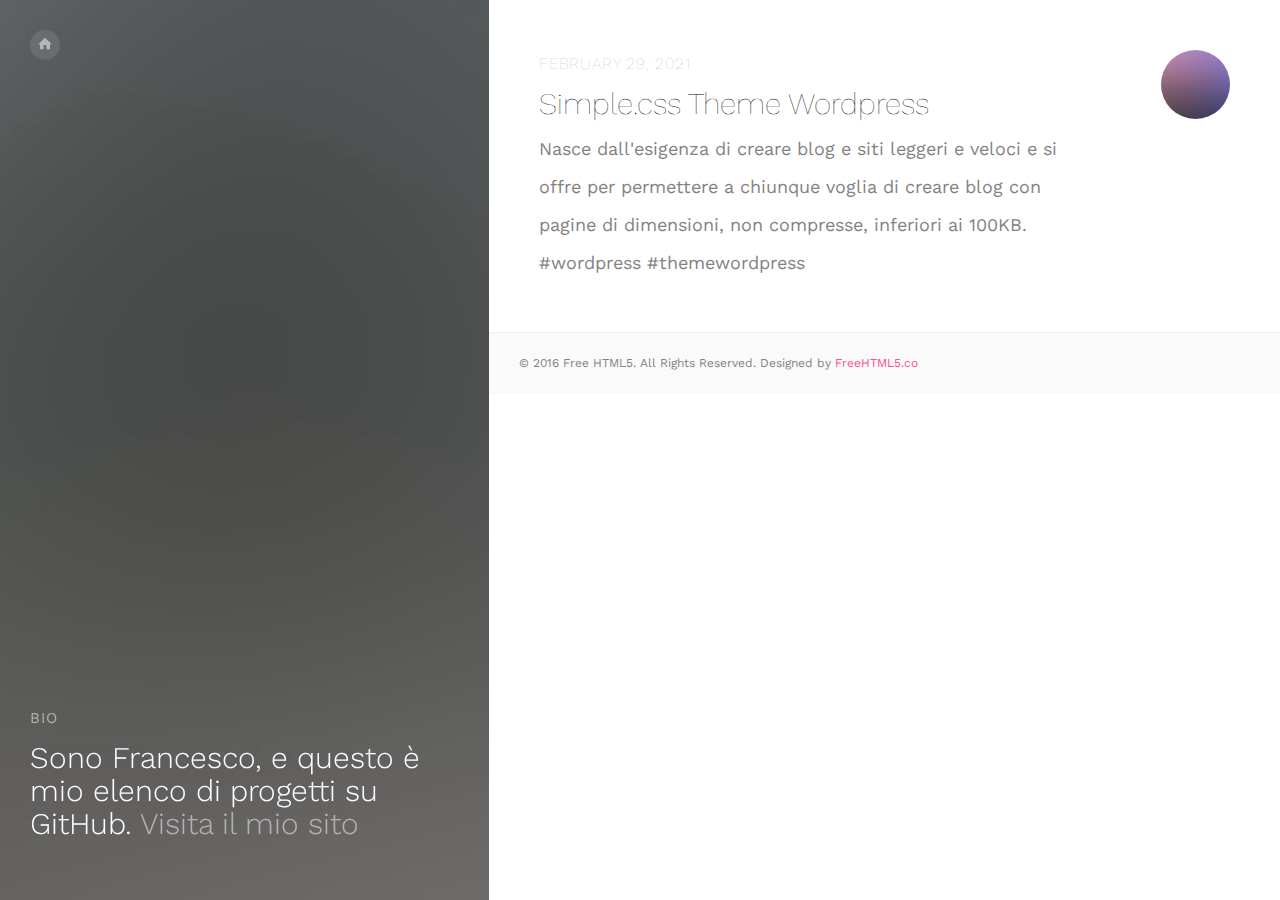
==== index.html @ bd098dcc "Cambio template" ====
<!DOCTYPE HTML>
<html>
	<head>
	<meta charset="utf-8">
	<meta http-equiv="X-UA-Compatible" content="IE=edge">
	<title>Francesco Celiento - Java / Oracle / Web Developer</title>
	<meta name="viewport" content="width=device-width, initial-scale=1">
	<meta name="description" content="Java / Oracle / Web Developer" />
	<meta name="keywords" content="git, github, francesco celiento, developer, java, oracle" />
	<meta name="author" content="freehtml5.co" />


  	<!-- Facebook and Twitter integration -->
	<meta property="og:title" content="Francesco Celiento - Java / Oracle / Web Developer"/>
	<!-- <meta property="og:image" content=""/> -->
	<meta property="og:url" content="https://francescoceliento.github.io/"/>
	<meta property="og:site_name" content="Francesco Celiento GitHub projects"/>
	<meta property="og:description" content="Java / Oracle / Web Developer"/>
	<meta name="twitter:title" content="Francesco Celiento - Java / Oracle / Web Developer" />
	<!--<meta name="twitter:image" content="" />-->
	<meta name="twitter:url" content="https://francescoceliento.github.io/" />
	<!--<meta name="twitter:card" content="" />-->

	<link href="https://fonts.googleapis.com/css?family=Work+Sans:300,400,500,700,800" rel="stylesheet">
	
	<!-- Animate.css -->
	<link rel="stylesheet" href="css/animate.css">
	<!-- Icomoon Icon Fonts-->
	<link rel="stylesheet" href="css/icomoon.css">
	<!-- Bootstrap  -->
	<link rel="stylesheet" href="css/bootstrap.css">
	
	<!-- Theme style  -->
	<link rel="stylesheet" href="css/style.css">

	<!-- Modernizr JS -->
	<script src="js/modernizr-2.6.2.min.js"></script>
	<!-- FOR IE9 below -->
	<!--[if lt IE 9]>
	<script src="js/respond.min.js"></script>
	<![endif]-->

	</head>
	<body>
		
	<div class="fh5co-loader"></div>
	
	<div id="page">
		<div id="fh5co-aside" style="background-image: url(images/image_1.jpg)">
			<div class="overlay"></div>
			<nav role="navigation">
				<ul>
					<li><a href="index.html"><i class="icon-home"></i></a></li>
				</ul>
			</nav>
			<div class="featured">
				<span>Bio</span>
				<h2>Sono Francesco, e questo è mio elenco di progetti su GitHub. <a href="http://www.francescoceliento.com" target="_blank">Visita il mio sito</a></h2>
			</div>
		</div>
		<div id="fh5co-main-content">
			<div class="fh5co-post"> 
				<div class="fh5co-entry padding">
					<img src="images/project-1.jpg" alt="Free HTML5 Bootstrap Template by FreeHTML5.co">
					<div>
						<span class="fh5co-post-date">February 29, 2021</span>
						<h2><a href="https://github.com/FrancescoCeliento/simplecssorg-theme-wordpress" target="_blank">Simple.css Theme Wordpress</a></h2>
						<p>Nasce dall'esigenza di creare blog e siti leggeri e veloci e si offre per permettere a chiunque voglia di creare blog con pagine di dimensioni, non compresse, inferiori ai 100KB. #wordpress #themewordpress</p>
					</div>
				</div>
				<footer>
					<div>
					&copy; 2016 Free HTML5. All Rights Reserved. Designed by <a href="http://freehtml5.co" target="_blank">FreeHTML5.co</a>
					</div>
				</footer>
			</div>
		</div>
	</div>

	<div class="gototop js-top">
		<a href="#" class="js-gotop"><i class="icon-arrow-up"></i></a>
	</div>
	
	<!-- jQuery -->
	<script src="js/jquery.min.js"></script>
	<!-- jQuery Easing -->
	<script src="js/jquery.easing.1.3.js"></script>
	<!-- Bootstrap -->
	<script src="js/bootstrap.min.js"></script>
	<!-- Waypoints -->
	<script src="js/jquery.waypoints.min.js"></script>
	<!-- Stellar Parallax -->
	<script src="js/jquery.stellar.min.js"></script>
	<!-- Main -->
	<script src="js/main.js"></script>

	</body>
</html>
---- css/icomoon.css ----
@font-face {
  font-family: 'icomoon';
  src:  url('../fonts/icomoon/icomoon.eot?6iuir');
  src:  url('../fonts/icomoon/icomoon.eot?6iuir#iefix') format('embedded-opentype'),
    url('../fonts/icomoon/icomoon.ttf?6iuir') format('truetype'),
    url('../fonts/icomoon/icomoon.woff?6iuir') format('woff'),
    url('../fonts/icomoon/icomoon.svg?6iuir#icomoon') format('svg');
  font-weight: normal;
  font-style: normal;
}

[class^="icon-"], [class*=" icon-"] {
  /* use !important to prevent issues with browser extensions that change fonts */
  font-family: 'icomoon' !important;
  speak: none;
  font-style: normal;
  font-weight: normal;
  font-variant: normal;
  text-transform: none;
  line-height: 1;

  /* Better Font Rendering =========== */
  -webkit-font-smoothing: antialiased;
  -moz-osx-font-smoothing: grayscale;
}

.icon-eye:before {
  content: "\e000";
}
.icon-paper-clip:before {
  content: "\e001";
}
.icon-mail:before {
  content: "\e002";
}
.icon-toggle:before {
  content: "\e003";
}
.icon-layout:before {
  content: "\e004";
}
.icon-link:before {
  content: "\e005";
}
.icon-bell:before {
  content: "\e006";
}
.icon-lock:before {
  content: "\e007";
}
.icon-unlock:before {
  content: "\e008";
}
.icon-ribbon:before {
  content: "\e009";
}
.icon-image:before {
  content: "\e010";
}
.icon-signal:before {
  content: "\e011";
}
.icon-target:before {
  content: "\e012";
}
.icon-clipboard:before {
  content: "\e013";
}
.icon-clock:before {
  content: "\e014";
}
.icon-watch:before {
  content: "\e015";
}
.icon-air-play:before {
  content: "\e016";
}
.icon-camera:before {
  content: "\e017";
}
.icon-video:before {
  content: "\e018";
}
.icon-disc:before {
  content: "\e019";
}
.icon-printer:before {
  content: "\e020";
}
.icon-monitor:before {
  content: "\e021";
}
.icon-server:before {
  content: "\e022";
}
.icon-cog:before {
  content: "\e023";
}
.icon-heart:before {
  content: "\e024";
}
.icon-paragraph:before {
  content: "\e025";
}
.icon-align-justify:before {
  content: "\e026";
}
.icon-align-left:before {
  content: "\e027";
}
.icon-align-center:before {
  content: "\e028";
}
.icon-align-right:before {
  content: "\e029";
}
.icon-book:before {
  content: "\e030";
}
.icon-layers:before {
  content: "\e031";
}
.icon-stack:before {
  content: "\e032";
}
.icon-stack-2:before {
  content: "\e033";
}
.icon-paper:before {
  content: "\e034";
}
.icon-paper-stack:before {
  content: "\e035";
}
.icon-search:before {
  content: "\e036";
}
.icon-zoom-in:before {
  content: "\e037";
}
.icon-zoom-out:before {
  content: "\e038";
}
.icon-reply:before {
  content: "\e039";
}
.icon-circle-plus:before {
  content: "\e040";
}
.icon-circle-minus:before {
  content: "\e041";
}
.icon-circle-check:before {
  content: "\e042";
}
.icon-circle-cross:before {
  content: "\e043";
}
.icon-square-plus:before {
  content: "\e044";
}
.icon-square-minus:before {
  content: "\e045";
}
.icon-square-check:before {
  content: "\e046";
}
.icon-square-cross:before {
  content: "\e047";
}
.icon-microphone:before {
  content: "\e048";
}
.icon-record:before {
  content: "\e049";
}
.icon-skip-back:before {
  content: "\e050";
}
.icon-rewind:before {
  content: "\e051";
}
.icon-play:before {
  content: "\e052";
}
.icon-pause:before {
  content: "\e053";
}
.icon-stop:before {
  content: "\e054";
}
.icon-fast-forward:before {
  content: "\e055";
}
.icon-skip-forward:before {
  content: "\e056";
}
.icon-shuffle:before {
  content: "\e057";
}
.icon-repeat:before {
  content: "\e058";
}
.icon-folder:before {
  content: "\e059";
}
.icon-umbrella:before {
  content: "\e060";
}
.icon-moon:before {
  content: "\e061";
}
.icon-thermometer:before {
  content: "\e062";
}
.icon-drop:before {
  content: "\e063";
}
.icon-sun:before {
  content: "\e064";
}
.icon-cloud:before {
  content: "\e065";
}
.icon-cloud-upload:before {
  content: "\e066";
}
.icon-cloud-download:before {
  content: "\e067";
}
.icon-upload:before {
  content: "\e068";
}
.icon-download:before {
  content: "\e069";
}
.icon-location:before {
  content: "\e070";
}
.icon-location-2:before {
  content: "\e071";
}
.icon-map:before {
  content: "\e072";
}
.icon-battery:before {
  content: "\e073";
}
.icon-head:before {
  content: "\e074";
}
.icon-briefcase:before {
  content: "\e075";
}
.icon-speech-bubble:before {
  content: "\e076";
}
.icon-anchor:before {
  content: "\e077";
}
.icon-globe:before {
  content: "\e078";
}
.icon-box:before {
  content: "\e079";
}
.icon-reload:before {
  content: "\e080";
}
.icon-share:before {
  content: "\e081";
}
.icon-marquee:before {
  content: "\e082";
}
.icon-marquee-plus:before {
  content: "\e083";
}
.icon-marquee-minus:before {
  content: "\e084";
}
.icon-tag:before {
  content: "\e085";
}
.icon-power:before {
  content: "\e086";
}
.icon-command:before {
  content: "\e087";
}
.icon-alt:before {
  content: "\e088";
}
.icon-esc:before {
  content: "\e089";
}
.icon-bar-graph:before {
  content: "\e090";
}
.icon-bar-graph-2:before {
  content: "\e091";
}
.icon-pie-graph:before {
  content: "\e092";
}
.icon-star:before {
  content: "\e093";
}
.icon-arrow-left:before {
  content: "\e094";
}
.icon-arrow-right:before {
  content: "\e095";
}
.icon-arrow-up:before {
  content: "\e096";
}
.icon-arrow-down:before {
  content: "\e097";
}
.icon-volume:before {
  content: "\e098";
}
.icon-mute:before {
  content: "\e099";
}
.icon-content-right:before {
  content: "\e100";
}
.icon-content-left:before {
  content: "\e101";
}
.icon-grid:before {
  content: "\e102";
}
.icon-grid-2:before {
  content: "\e103";
}
.icon-columns:before {
  content: "\e104";
}
.icon-loader:before {
  content: "\e105";
}
.icon-bag:before {
  content: "\e106";
}
.icon-ban:before {
  content: "\e107";
}
.icon-flag:before {
  content: "\e108";
}
.icon-trash:before {
  content: "\e109";
}
.icon-expand:before {
  content: "\e110";
}
.icon-contract:before {
  content: "\e111";
}
.icon-maximize:before {
  content: "\e112";
}
.icon-minimize:before {
  content: "\e113";
}
.icon-plus:before {
  content: "\e114";
}
.icon-minus:before {
  content: "\e115";
}
.icon-check:before {
  content: "\e116";
}
.icon-cross:before {
  content: "\e117";
}
.icon-move:before {
  content: "\e118";
}
.icon-delete:before {
  content: "\e119";
}
.icon-menu:before {
  content: "\e120";
}
.icon-archive:before {
  content: "\e121";
}
.icon-inbox:before {
  content: "\e122";
}
.icon-outbox:before {
  content: "\e123";
}
.icon-file:before {
  content: "\e124";
}
.icon-file-add:before {
  content: "\e125";
}
.icon-file-subtract:before {
  content: "\e126";
}
.icon-help:before {
  content: "\e127";
}
.icon-open:before {
  content: "\e128";
}
.icon-ellipsis:before {
  content: "\e129";
}
.icon-add-to-list:before {
  content: "\e900";
}
.icon-classic-computer:before {
  content: "\e901";
}
.icon-controller-fast-backward:before {
  content: "\e902";
}
.icon-creative-commons-attribution:before {
  content: "\e903";
}
.icon-creative-commons-noderivs:before {
  content: "\e904";
}
.icon-creative-commons-noncommercial-eu:before {
  content: "\e905";
}
.icon-creative-commons-noncommercial-us:before {
  content: "\e906";
}
.icon-creative-commons-public-domain:before {
  content: "\e907";
}
.icon-creative-commons-remix:before {
  content: "\e908";
}
.icon-creative-commons-share:before {
  content: "\e909";
}
.icon-creative-commons-sharealike:before {
  content: "\e90a";
}
.icon-creative-commons:before {
  content: "\e90b";
}
.icon-document-landscape:before {
  content: "\e90c";
}
.icon-remove-user:before {
  content: "\e90d";
}
.icon-warning:before {
  content: "\e90e";
}
.icon-arrow-bold-down:before {
  content: "\e90f";
}
.icon-arrow-bold-left:before {
  content: "\e910";
}
.icon-arrow-bold-right:before {
  content: "\e911";
}
.icon-arrow-bold-up:before {
  content: "\e912";
}
.icon-arrow-down2:before {
  content: "\e913";
}
.icon-arrow-left2:before {
  content: "\e914";
}
.icon-arrow-long-down:before {
  content: "\e915";
}
.icon-arrow-long-left:before {
  content: "\e916";
}
.icon-arrow-long-right:before {
  content: "\e917";
}
.icon-arrow-long-up:before {
  content: "\e918";
}
.icon-arrow-right2:before {
  content: "\e919";
}
.icon-arrow-up2:before {
  content: "\e91a";
}
.icon-arrow-with-circle-down:before {
  content: "\e91b";
}
.icon-arrow-with-circle-left:before {
  content: "\e91c";
}
.icon-arrow-with-circle-right:before {
  content: "\e91d";
}
.icon-arrow-with-circle-up:before {
  content: "\e91e";
}
.icon-bookmark:before {
  content: "\e91f";
}
.icon-bookmarks:before {
  content: "\e920";
}
.icon-chevron-down:before {
  content: "\e921";
}
.icon-chevron-left:before {
  content: "\e922";
}
.icon-chevron-right:before {
  content: "\e923";
}
.icon-chevron-small-down:before {
  content: "\e924";
}
.icon-chevron-small-left:before {
  content: "\e925";
}
.icon-chevron-small-right:before {
  content: "\e926";
}
.icon-chevron-small-up:before {
  content: "\e927";
}
.icon-chevron-thin-down:before {
  content: "\e928";
}
.icon-chevron-thin-left:before {
  content: "\e929";
}
.icon-chevron-thin-right:before {
  content: "\e92a";
}
.icon-chevron-thin-up:before {
  content: "\e92b";
}
.icon-chevron-up:before {
  content: "\e92c";
}
.icon-chevron-with-circle-down:before {
  content: "\e92d";
}
.icon-chevron-with-circle-left:before {
  content: "\e92e";
}
.icon-chevron-with-circle-right:before {
  content: "\e92f";
}
.icon-chevron-with-circle-up:before {
  content: "\e930";
}
.icon-cloud2:before {
  content: "\e931";
}
.icon-controller-fast-forward:before {
  content: "\e932";
}
.icon-controller-jump-to-start:before {
  content: "\e933";
}
.icon-controller-next:before {
  content: "\e934";
}
.icon-controller-paus:before {
  content: "\e935";
}
.icon-controller-play:before {
  content: "\e936";
}
.icon-controller-record:before {
  content: "\e937";
}
.icon-controller-stop:before {
  content: "\e938";
}
.icon-controller-volume:before {
  content: "\e939";
}
.icon-dot-single:before {
  content: "\e93a";
}
.icon-dots-three-horizontal:before {
  content: "\e93b";
}
.icon-dots-three-vertical:before {
  content: "\e93c";
}
.icon-dots-two-horizontal:before {
  content: "\e93d";
}
.icon-dots-two-vertical:before {
  content: "\e93e";
}
.icon-download2:before {
  content: "\e93f";
}
.icon-emoji-flirt:before {
  content: "\e940";
}
.icon-flow-branch:before {
  content: "\e941";
}
.icon-flow-cascade:before {
  content: "\e942";
}
.icon-flow-line:before {
  content: "\e943";
}
.icon-flow-parallel:before {
  content: "\e944";
}
.icon-flow-tree:before {
  content: "\e945";
}
.icon-install:before {
  content: "\e946";
}
.icon-layers2:before {
  content: "\e947";
}
.icon-open-book:before {
  content: "\e948";
}
.icon-resize-100:before {
  content: "\e949";
}
.icon-resize-full-screen:before {
  content: "\e94a";
}
.icon-save:before {
  content: "\e94b";
}
.icon-select-arrows:before {
  content: "\e94c";
}
.icon-sound-mute:before {
  content: "\e94d";
}
.icon-sound:before {
  content: "\e94e";
}
.icon-trash2:before {
  content: "\e94f";
}
.icon-triangle-down:before {
  content: "\e950";
}
.icon-triangle-left:before {
  content: "\e951";
}
.icon-triangle-right:before {
  content: "\e952";
}
.icon-triangle-up:before {
  content: "\e953";
}
.icon-uninstall:before {
  content: "\e954";
}
.icon-upload-to-cloud:before {
  content: "\e955";
}
.icon-upload2:before {
  content: "\e956";
}
.icon-add-user:before {
  content: "\e957";
}
.icon-address:before {
  content: "\e958";
}
.icon-adjust:before {
  content: "\e959";
}
.icon-air:before {
  content: "\e95a";
}
.icon-aircraft-landing:before {
  content: "\e95b";
}
.icon-aircraft-take-off:before {
  content: "\e95c";
}
.icon-aircraft:before {
  content: "\e95d";
}
.icon-align-bottom:before {
  content: "\e95e";
}
.icon-align-horizontal-middle:before {
  content: "\e95f";
}
.icon-align-left2:before {
  content: "\e960";
}
.icon-align-right2:before {
  content: "\e961";
}
.icon-align-top:before {
  content: "\e962";
}
.icon-align-vertical-middle:before {
  content: "\e963";
}
.icon-archive2:before {
  content: "\e964";
}
.icon-area-graph:before {
  content: "\e965";
}
.icon-attachment:before {
  content: "\e966";
}
.icon-awareness-ribbon:before {
  content: "\e967";
}
.icon-back-in-time:before {
  content: "\e968";
}
.icon-back:before {
  content: "\e969";
}
.icon-bar-graph2:before {
  content: "\e96a";
}
.icon-battery2:before {
  content: "\e96b";
}
.icon-beamed-note:before {
  content: "\e96c";
}
.icon-bell2:before {
  content: "\e96d";
}
.icon-blackboard:before {
  content: "\e96e";
}
.icon-block:before {
  content: "\e96f";
}
.icon-book2:before {
  content: "\e970";
}
.icon-bowl:before {
  content: "\e971";
}
.icon-box2:before {
  content: "\e972";
}
.icon-briefcase2:before {
  content: "\e973";
}
.icon-browser:before {
  content: "\e974";
}
.icon-brush:before {
  content: "\e975";
}
.icon-bucket:before {
  content: "\e976";
}
.icon-cake:before {
  content: "\e977";
}
.icon-calculator:before {
  content: "\e978";
}
.icon-calendar:before {
  content: "\e979";
}
.icon-camera2:before {
  content: "\e97a";
}
.icon-ccw:before {
  content: "\e97b";
}
.icon-chat:before {
  content: "\e97c";
}
.icon-check2:before {
  content: "\e97d";
}
.icon-circle-with-cross:before {
  content: "\e97e";
}
.icon-circle-with-minus:before {
  content: "\e97f";
}
.icon-circle-with-plus:before {
  content: "\e980";
}
.icon-circle:before {
  content: "\e981";
}
.icon-circular-graph:before {
  content: "\e982";
}
.icon-clapperboard:before {
  content: "\e983";
}
.icon-clipboard2:before {
  content: "\e984";
}
.icon-clock2:before {
  content: "\e985";
}
.icon-code:before {
  content: "\e986";
}
.icon-cog2:before {
  content: "\e987";
}
.icon-colours:before {
  content: "\e988";
}
.icon-compass:before {
  content: "\e989";
}
.icon-copy:before {
  content: "\e98a";
}
.icon-credit-card:before {
  content: "\e98b";
}
.icon-credit:before {
  content: "\e98c";
}
.icon-cross2:before {
  content: "\e98d";
}
.icon-cup:before {
  content: "\e98e";
}
.icon-cw:before {
  content: "\e98f";
}
.icon-cycle:before {
  content: "\e990";
}
.icon-database:before {
  content: "\e991";
}
.icon-dial-pad:before {
  content: "\e992";
}
.icon-direction:before {
  content: "\e993";
}
.icon-document:before {
  content: "\e994";
}
.icon-documents:before {
  content: "\e995";
}
.icon-drink:before {
  content: "\e996";
}
.icon-drive:before {
  content: "\e997";
}
.icon-drop2:before {
  content: "\e998";
}
.icon-edit:before {
  content: "\e999";
}
.icon-email:before {
  content: "\e99a";
}
.icon-emoji-happy:before {
  content: "\e99b";
}
.icon-emoji-neutral:before {
  content: "\e99c";
}
.icon-emoji-sad:before {
  content: "\e99d";
}
.icon-erase:before {
  content: "\e99e";
}
.icon-eraser:before {
  content: "\e99f";
}
.icon-export:before {
  content: "\e9a0";
}
.icon-eye2:before {
  content: "\e9a1";
}
.icon-feather:before {
  content: "\e9a2";
}
.icon-flag2:before {
  content: "\e9a3";
}
.icon-flash:before {
  content: "\e9a4";
}
.icon-flashlight:before {
  content: "\e9a5";
}
.icon-flat-brush:before {
  content: "\e9a6";
}
.icon-folder-images:before {
  content: "\e9a7";
}
.icon-folder-music:before {
  content: "\e9a8";
}
.icon-folder-video:before {
  content: "\e9a9";
}
.icon-folder2:before {
  content: "\e9aa";
}
.icon-forward:before {
  content: "\e9ab";
}
.icon-funnel:before {
  content: "\e9ac";
}
.icon-game-controller:before {
  content: "\e9ad";
}
.icon-gauge:before {
  content: "\e9ae";
}
.icon-globe2:before {
  content: "\e9af";
}
.icon-graduation-cap:before {
  content: "\e9b0";
}
.icon-grid2:before {
  content: "\e9b1";
}
.icon-hair-cross:before {
  content: "\e9b2";
}
.icon-hand:before {
  content: "\e9b3";
}
.icon-heart-outlined:before {
  content: "\e9b4";
}
.icon-heart2:before {
  content: "\e9b5";
}
.icon-help-with-circle:before {
  content: "\e9b6";
}
.icon-help2:before {
  content: "\e9b7";
}
.icon-home:before {
  content: "\e9b8";
}
.icon-hour-glass:before {
  content: "\e9b9";
}
.icon-image-inverted:before {
  content: "\e9ba";
}
.icon-image2:before {
  content: "\e9bb";
}
.icon-images:before {
  content: "\e9bc";
}
.icon-inbox2:before {
  content: "\e9bd";
}
.icon-infinity:before {
  content: "\e9be";
}
.icon-info-with-circle:before {
  content: "\e9bf";
}
.icon-info:before {
  content: "\e9c0";
}
.icon-key:before {
  content: "\e9c1";
}
.icon-keyboard:before {
  content: "\e9c2";
}
.icon-lab-flask:before {
  content: "\e9c3";
}
.icon-landline:before {
  content: "\e9c4";
}
.icon-language:before {
  content: "\e9c5";
}
.icon-laptop:before {
  content: "\e9c6";
}
.icon-leaf:before {
  content: "\e9c7";
}
.icon-level-down:before {
  content: "\e9c8";
}
.icon-level-up:before {
  content: "\e9c9";
}
.icon-lifebuoy:before {
  content: "\e9ca";
}
.icon-light-bulb:before {
  content: "\e9cb";
}
.icon-light-down:before {
  content: "\e9cc";
}
.icon-light-up:before {
  content: "\e9cd";
}
.icon-line-graph:before {
  content: "\e9ce";
}
.icon-link2:before {
  content: "\e9cf";
}
.icon-list:before {
  content: "\e9d0";
}
.icon-location-pin:before {
  content: "\e9d1";
}
.icon-location2:before {
  content: "\e9d2";
}
.icon-lock-open:before {
  content: "\e9d3";
}
.icon-lock2:before {
  content: "\e9d4";
}
.icon-log-out:before {
  content: "\e9d5";
}
.icon-login:before {
  content: "\e9d6";
}
.icon-loop:before {
  content: "\e9d7";
}
.icon-magnet:before {
  content: "\e9d8";
}
.icon-magnifying-glass:before {
  content: "\e9d9";
}
.icon-mail2:before {
  content: "\e9da";
}
.icon-man:before {
  content: "\e9db";
}
.icon-map2:before {
  content: "\e9dc";
}
.icon-mask:before {
  content: "\e9dd";
}
.icon-medal:before {
  content: "\e9de";
}
.icon-megaphone:before {
  content: "\e9df";
}
.icon-menu2:before {
  content: "\e9e0";
}
.icon-message:before {
  content: "\e9e1";
}
.icon-mic:before {
  content: "\e9e2";
}
.icon-minus2:before {
  content: "\e9e3";
}
.icon-mobile:before {
  content: "\e9e4";
}
.icon-modern-mic:before {
  content: "\e9e5";
}
.icon-moon2:before {
  content: "\e9e6";
}
.icon-mouse:before {
  content: "\e9e7";
}
.icon-music:before {
  content: "\e9e8";
}
.icon-network:before {
  content: "\e9e9";
}
.icon-new-message:before {
  content: "\e9ea";
}
.icon-new:before {
  content: "\e9eb";
}
.icon-news:before {
  content: "\e9ec";
}
.icon-note:before {
  content: "\e9ed";
}
.icon-notification:before {
  content: "\e9ee";
}
.icon-old-mobile:before {
  content: "\e9ef";
}
.icon-old-phone:before {
  content: "\e9f0";
}
.icon-palette:before {
  content: "\e9f1";
}
.icon-paper-plane:before {
  content: "\e9f2";
}
.icon-pencil:before {
  content: "\e9f3";
}
.icon-phone:before {
  content: "\e9f4";
}
.icon-pie-chart:before {
  content: "\e9f5";
}
.icon-pin:before {
  content: "\e9f6";
}
.icon-plus2:before {
  content: "\e9f7";
}
.icon-popup:before {
  content: "\e9f8";
}
.icon-power-plug:before {
  content: "\e9f9";
}
.icon-price-ribbon:before {
  content: "\e9fa";
}
.icon-price-tag:before {
  content: "\e9fb";
}
.icon-print:before {
  content: "\e9fc";
}
.icon-progress-empty:before {
  content: "\e9fd";
}
.icon-progress-full:before {
  content: "\e9fe";
}
.icon-progress-one:before {
  content: "\e9ff";
}
.icon-progress-two:before {
  content: "\ea00";
}
.icon-publish:before {
  content: "\ea01";
}
.icon-quote:before {
  content: "\ea02";
}
.icon-radio:before {
  content: "\ea03";
}
.icon-reply-all:before {
  content: "\ea04";
}
.icon-reply2:before {
  content: "\ea05";
}
.icon-retweet:before {
  content: "\ea06";
}
.icon-rocket:before {
  content: "\ea07";
}
.icon-round-brush:before {
  content: "\ea08";
}
.icon-rss:before {
  content: "\ea09";
}
.icon-ruler:before {
  content: "\ea0a";
}
.icon-scissors:before {
  content: "\ea0b";
}
.icon-share-alternitive:before {
  content: "\ea0c";
}
.icon-share2:before {
  content: "\ea0d";
}
.icon-shareable:before {
  content: "\ea0e";
}
.icon-shield:before {
  content: "\ea0f";
}
.icon-shop:before {
  content: "\ea10";
}
.icon-shopping-bag:before {
  content: "\ea11";
}
.icon-shopping-basket:before {
  content: "\ea12";
}
.icon-shopping-cart:before {
  content: "\ea13";
}
.icon-shuffle2:before {
  content: "\ea14";
}
.icon-signal2:before {
  content: "\ea15";
}
.icon-sound-mix:before {
  content: "\ea16";
}
.icon-sports-club:before {
  content: "\ea17";
}
.icon-spreadsheet:before {
  content: "\ea18";
}
.icon-squared-cross:before {
  content: "\ea19";
}
.icon-squared-minus:before {
  content: "\ea1a";
}
.icon-squared-plus:before {
  content: "\ea1b";
}
.icon-star-outlined:before {
  content: "\ea1c";
}
.icon-star2:before {
  content: "\ea1d";
}
.icon-stopwatch:before {
  content: "\ea1e";
}
.icon-suitcase:before {
  content: "\ea1f";
}
.icon-swap:before {
  content: "\ea20";
}
.icon-sweden:before {
  content: "\ea21";
}
.icon-switch:before {
  content: "\ea22";
}
.icon-tablet:before {
  content: "\ea23";
}
.icon-tag2:before {
  content: "\ea24";
}
.icon-text-document-inverted:before {
  content: "\ea25";
}
.icon-text-document:before {
  content: "\ea26";
}
.icon-text:before {
  content: "\ea27";
}
.icon-thermometer2:before {
  content: "\ea28";
}
.icon-thumbs-down:before {
  content: "\ea29";
}
.icon-thumbs-up:before {
  content: "\ea2a";
}
.icon-thunder-cloud:before {
  content: "\ea2b";
}
.icon-ticket:before {
  content: "\ea2c";
}
.icon-time-slot:before {
  content: "\ea2d";
}
.icon-tools:before {
  content: "\ea2e";
}
.icon-traffic-cone:before {
  content: "\ea2f";
}
.icon-tree:before {
  content: "\ea30";
}
.icon-trophy:before {
  content: "\ea31";
}
.icon-tv:before {
  content: "\ea32";
}
.icon-typing:before {
  content: "\ea33";
}
.icon-unread:before {
  content: "\ea34";
}
.icon-untag:before {
  content: "\ea35";
}
.icon-user:before {
  content: "\ea36";
}
.icon-users:before {
  content: "\ea37";
}
.icon-v-card:before {
  content: "\ea38";
}
.icon-video2:before {
  content: "\ea39";
}
.icon-vinyl:before {
  content: "\ea3a";
}
.icon-voicemail:before {
  content: "\ea3b";
}
.icon-wallet:before {
  content: "\ea3c";
}
.icon-water:before {
  content: "\ea3d";
}
.icon-px-with-circle:before {
  content: "\ea3e";
}
.icon-px:before {
  content: "\ea3f";
}
.icon-basecamp:before {
  content: "\ea40";
}
.icon-behance:before {
  content: "\ea41";
}
.icon-creative-cloud:before {
  content: "\ea42";
}
.icon-dropbox:before {
  content: "\ea43";
}
.icon-evernote:before {
  content: "\ea44";
}
.icon-flattr:before {
  content: "\ea45";
}
.icon-foursquare:before {
  content: "\ea46";
}
.icon-google-drive:before {
  content: "\ea47";
}
.icon-google-hangouts:before {
  content: "\ea48";
}
.icon-grooveshark:before {
  content: "\ea49";
}
.icon-icloud:before {
  content: "\ea4a";
}
.icon-mixi:before {
  content: "\ea4b";
}
.icon-onedrive:before {
  content: "\ea4c";
}
.icon-paypal:before {
  content: "\ea4d";
}
.icon-picasa:before {
  content: "\ea4e";
}
.icon-qq:before {
  content: "\ea4f";
}
.icon-rdio-with-circle:before {
  content: "\ea50";
}
.icon-renren:before {
  content: "\ea51";
}
.icon-scribd:before {
  content: "\ea52";
}
.icon-sina-weibo:before {
  content: "\ea53";
}
.icon-skype-with-circle:before {
  content: "\ea54";
}
.icon-skype:before {
  content: "\ea55";
}
.icon-slideshare:before {
  content: "\ea56";
}
.icon-smashing:before {
  content: "\ea57";
}
.icon-soundcloud:before {
  content: "\ea58";
}
.icon-spotify-with-circle:before {
  content: "\ea59";
}
.icon-spotify:before {
  content: "\ea5a";
}
.icon-swarm:before {
  content: "\ea5b";
}
.icon-vine-with-circle:before {
  content: "\ea5c";
}
.icon-vine:before {
  content: "\ea5d";
}
.icon-vk-alternitive:before {
  content: "\ea5e";
}
.icon-vk-with-circle:before {
  content: "\ea5f";
}
.icon-vk:before {
  content: "\ea60";
}
.icon-xing-with-circle:before {
  content: "\ea61";
}
.icon-xing:before {
  content: "\ea62";
}
.icon-yelp:before {
  content: "\ea63";
}
.icon-dribbble-with-circle:before {
  content: "\ea64";
}
.icon-dribbble:before {
  content: "\ea65";
}
.icon-facebook-with-circle:before {
  content: "\ea66";
}
.icon-facebook:before {
  content: "\ea67";
}
.icon-flickr-with-circle:before {
  content: "\ea68";
}
.icon-flickr:before {
  content: "\ea69";
}
.icon-github-with-circle:before {
  content: "\ea6a";
}
.icon-github:before {
  content: "\ea6b";
}
.icon-google-with-circle:before {
  content: "\ea6c";
}
.icon-google:before {
  content: "\ea6d";
}
.icon-instagram-with-circle:before {
  content: "\ea6e";
}
.icon-instagram:before {
  content: "\ea6f";
}
.icon-lastfm-with-circle:before {
  content: "\ea70";
}
.icon-lastfm:before {
  content: "\ea71";
}
.icon-linkedin-with-circle:before {
  content: "\ea72";
}
.icon-linkedin:before {
  content: "\ea73";
}
.icon-pinterest-with-circle:before {
  content: "\ea74";
}
.icon-pinterest:before {
  content: "\ea75";
}
.icon-rdio:before {
  content: "\ea76";
}
.icon-stumbleupon-with-circle:before {
  content: "\ea77";
}
.icon-stumbleupon:before {
  content: "\ea78";
}
.icon-tumblr-with-circle:before {
  content: "\ea79";
}
.icon-tumblr:before {
  content: "\ea7a";
}
.icon-twitter-with-circle:before {
  content: "\ea7b";
}
.icon-twitter:before {
  content: "\ea7c";
}
.icon-vimeo-with-circle:before {
  content: "\ea7d";
}
.icon-vimeo:before {
  content: "\ea7e";
}
.icon-youtube-with-circle:before {
  content: "\ea7f";
}
.icon-youtube:before {
  content: "\ea80";
}
---- css/style.css ----
@font-face {
  font-family: 'icomoon';
  src: url("../fonts/icomoon/icomoon.eot?srf3rx");
  src: url("../fonts/icomoon/icomoon.eot?srf3rx#iefix") format("embedded-opentype"), url("../fonts/icomoon/icomoon.ttf?srf3rx") format("truetype"), url("../fonts/icomoon/icomoon.woff?srf3rx") format("woff"), url("../fonts/icomoon/icomoon.svg?srf3rx#icomoon") format("svg");
  font-weight: normal;
  font-style: normal;
}
/* =======================================================
*
* 	Template Style 
*
* ======================================================= */
body {
  font-family: "Work Sans", Arial, sans-serif;
  font-weight: 400;
  font-size: 16px;
  line-height: 1.7;
  color: #828282;
  background: #fff;
}

#page {
  position: relative;
  overflow-x: hidden;
  width: 100%;
  height: 100%;
  -webkit-transition: 0.5s;
  -o-transition: 0.5s;
  transition: 0.5s;
}
.offcanvas #page {
  overflow: hidden;
  position: absolute;
}
.offcanvas #page:after {
  -webkit-transition: 2s;
  -o-transition: 2s;
  transition: 2s;
  position: absolute;
  top: 0;
  right: 0;
  bottom: 0;
  left: 0;
  z-index: 101;
  background: rgba(0, 0, 0, 0.7);
  content: "";
}

a {
  color: #FC5185;
  -webkit-transition: 0.5s;
  -o-transition: 0.5s;
  transition: 0.5s;
}
a:hover, a:active, a:focus {
  color: #FC5185;
  outline: none;
  text-decoration: none;
}

p, ul, ol {
  margin-bottom: 30px;
  font-size: 18px;
  line-height: 38px;
}

h1, h2, h3, h4, h5, h6, figure {
  color: #000;
  font-family: "Work Sans", Arial, sans-serif;
  font-weight: 400;
  margin: 0 0 30px 0;
}

::-webkit-selection {
  color: #fff;
  background: #FC5185;
}

::-moz-selection {
  color: #fff;
  background: #FC5185;
}

::selection {
  color: #fff;
  background: #FC5185;
}

.fh5co-nav {
  position: absolute;
  top: 0;
  margin: 0;
  padding: 0;
  width: 100%;
  padding: 0;
  z-index: 1001;
}
.fh5co-nav .top-menu {
  border-bottom: 1px solid rgba(255, 255, 255, 0.1);
  padding: 28px 0;
}
.fh5co-nav .top {
  border-bottom: 1px solid rgba(255, 255, 255, 0.1);
  padding: 7px 0;
  margin-bottom: 0;
}
.fh5co-nav .top .num, .fh5co-nav .top .fh5co-social {
  display: inline-block;
  margin: 0;
}
.fh5co-nav .top .num {
  color: rgba(255, 255, 255, 0.6);
  font-size: 13px;
  padding-right: 20px;
  margin-right: 10px;
  border-right: 1px solid rgba(255, 255, 255, 0.2);
  letter-spacing: 0px;
}
.fh5co-nav .top .fh5co-social li {
  font-size: 14px;
}
.fh5co-nav .top .fh5co-social li a {
  padding: 0 7px;
}
.fh5co-nav .top .fh5co-social li a i {
  font-size: 14px;
}
.fh5co-nav #fh5co-logo {
  font-size: 24px;
  margin: 0;
  padding: 0;
  text-transform: uppercase;
  font-weight: bold;
  font-weight: 700;
  font-family: "Work Sans", Arial, sans-serif;
}
.fh5co-nav #fh5co-logo a span {
  color: #FC5185;
}
.fh5co-nav a {
  padding: 5px 10px;
  color: #fff;
}
@media screen and (max-width: 768px) {
  .fh5co-nav .menu-1 {
    display: none;
  }
}
.fh5co-nav ul {
  padding: 0;
  margin: 5px 0 0 0;
}
.fh5co-nav ul li {
  padding: 0;
  margin: 0;
  list-style: none;
  display: inline;
}
.fh5co-nav ul li a {
  font-size: 13px;
  padding: 30px 15px;
  text-transform: uppercase;
  color: rgba(255, 255, 255, 0.5);
  letter-spacing: 2px;
  -webkit-transition: 0.5s;
  -o-transition: 0.5s;
  transition: 0.5s;
}
.fh5co-nav ul li a:hover, .fh5co-nav ul li a:focus, .fh5co-nav ul li a:active {
  color: white;
}
.fh5co-nav ul li.has-dropdown {
  position: relative;
}
.fh5co-nav ul li.has-dropdown .dropdown {
  width: 140px;
  -webkit-box-shadow: 0px 14px 33px -9px rgba(0, 0, 0, 0.75);
  -moz-box-shadow: 0px 14px 33px -9px rgba(0, 0, 0, 0.75);
  box-shadow: 0px 14px 33px -9px rgba(0, 0, 0, 0.75);
  z-index: 1002;
  visibility: hidden;
  opacity: 0;
  position: absolute;
  top: 40px;
  left: 0;
  text-align: left;
  background: #000;
  padding: 20px;
  -webkit-border-radius: 4px;
  -moz-border-radius: 4px;
  -ms-border-radius: 4px;
  border-radius: 4px;
  -webkit-transition: 0s;
  -o-transition: 0s;
  transition: 0s;
}
.fh5co-nav ul li.has-dropdown .dropdown:before {
  bottom: 100%;
  left: 40px;
  border: solid transparent;
  content: " ";
  height: 0;
  width: 0;
  position: absolute;
  pointer-events: none;
  border-bottom-color: #000;
  border-width: 8px;
  margin-left: -8px;
}
.fh5co-nav ul li.has-dropdown .dropdown li {
  display: block;
  margin-bottom: 7px;
}
.fh5co-nav ul li.has-dropdown .dropdown li:last-child {
  margin-bottom: 0;
}
.fh5co-nav ul li.has-dropdown .dropdown li a {
  padding: 2px 0;
  display: block;
  color: #999999;
  line-height: 1.2;
  text-transform: none;
  font-size: 13px;
  letter-spacing: 0;
}
.fh5co-nav ul li.has-dropdown .dropdown li a:hover {
  color: #fff;
}
.fh5co-nav ul li.has-dropdown:hover a, .fh5co-nav ul li.has-dropdown:focus a {
  color: #fff;
}
.fh5co-nav ul li.btn-cta a {
  color: #fff;
}
.fh5co-nav ul li.btn-cta a span {
  background: #FC5185;
  padding: 4px 20px;
  display: -moz-inline-stack;
  display: inline-block;
  zoom: 1;
  *display: inline;
  -webkit-transition: 0.3s;
  -o-transition: 0.3s;
  transition: 0.3s;
  -webkit-border-radius: 100px;
  -moz-border-radius: 100px;
  -ms-border-radius: 100px;
  border-radius: 100px;
}
.fh5co-nav ul li.btn-cta a:hover span {
  -webkit-box-shadow: 0px 14px 20px -9px rgba(0, 0, 0, 0.75);
  -moz-box-shadow: 0px 14px 20px -9px rgba(0, 0, 0, 0.75);
  box-shadow: 0px 14px 20px -9px rgba(0, 0, 0, 0.75);
}
.fh5co-nav ul li.active > a {
  color: #fff !important;
}

.fh5co-navigation .prev {
  -webkit-transition: 0.5s;
  -o-transition: 0.5s;
  transition: 0.5s;
  text-align: right;
}
.fh5co-navigation .prev:hover {
  padding-right: 30px;
}
.fh5co-navigation .next {
  -webkit-transition: 0.5s;
  -o-transition: 0.5s;
  transition: 0.5s;
  text-align: left;
}
.fh5co-navigation .next:hover {
  padding-left: 30px;
}
.fh5co-navigation .fh5co-cover {
  width: 50%;
  float: left;
  background-size: cover;
  background-position: center center;
  background-repeat: no-repeat;
  position: relative;
}
.fh5co-navigation .fh5co-cover .overlay {
  position: absolute;
  top: 0;
  left: 0;
  right: 0;
  bottom: 0;
  background: rgba(0, 0, 0, 0.5);
  z-index: 10;
}
.fh5co-navigation .fh5co-cover .copy {
  position: relative;
  z-index: 12;
  display: block;
}
.fh5co-navigation .fh5co-cover .copy .display-t, .fh5co-navigation .fh5co-cover .copy .display-tc {
  height: 400px;
  display: table;
  width: 100%;
}
.fh5co-navigation .fh5co-cover .copy .display-tc {
  display: table-cell !important;
  vertical-align: middle;
}
.fh5co-navigation .fh5co-cover .copy .display-tc div {
  padding: 30px;
}
.fh5co-navigation .fh5co-cover .copy .display-tc div span {
  display: block;
  margin-bottom: 10px;
  color: rgba(255, 255, 255, 0.5);
  text-transform: uppercase;
  font-size: 12px;
  letter-spacing: .05em;
}
.fh5co-navigation .fh5co-cover .copy .display-tc div h2 {
  margin-bottom: 0;
  color: #fff;
  font-weight: 300;
}

#fh5co-aside {
  width: 38.2%;
  top: 0;
  left: 0;
  bottom: 0;
  position: fixed;
  height: 100%;
  z-index: 555;
  background-size: cover;
  background-repeat: no-repeat;
  background-position: center center;
}
.single #fh5co-aside {
  position: relative;
  height: 700px;
  width: 100%;
}
#fh5co-aside a {
  color: rgba(255, 255, 255, 0.5);
}
#fh5co-aside a:hover {
  color: #fff;
}
@media screen and (max-width: 768px) {
  #fh5co-aside {
    width: 100%;
    position: relative;
    z-index: 999;
    height: 700px;
  }
}
#fh5co-aside .overlay {
  position: absolute;
  top: 0;
  bottom: 0;
  left: 0;
  right: 0;
  z-index: 10;
  background: rgba(0, 0, 0, 0.5);
}
#fh5co-aside .featured, #fh5co-aside nav, #fh5co-aside .page-title {
  z-index: 12;
  position: absolute;
  bottom: 0;
  padding: 30px;
}
.single #fh5co-aside .featured, .single #fh5co-aside nav, .single #fh5co-aside .page-title {
  width: 100%;
  margin: 0 auto;
  text-align: center;
}
#fh5co-aside .featured h2, #fh5co-aside nav h2, #fh5co-aside .page-title h2 {
  color: #fff;
  font-weight: 300;
}
.single #fh5co-aside .featured h2, .single #fh5co-aside nav h2, .single #fh5co-aside .page-title h2 {
  font-size: 72px;
}
#fh5co-aside .featured > span, #fh5co-aside nav > span, #fh5co-aside .page-title > span {
  display: block;
  color: rgba(255, 255, 255, 0.5);
  text-transform: uppercase;
  font-size: 15px;
  letter-spacing: .05em;
  margin-bottom: 10px;
}
#fh5co-aside .page-title img {
  margin-bottom: 30px;
  width: 80px;
  -webkit-border-radius: 50%;
  -moz-border-radius: 50%;
  -ms-border-radius: 50%;
  border-radius: 50%;
}
#fh5co-aside nav {
  top: 0;
  bottom: inherit !important;
}
.single #fh5co-aside nav {
  text-align: left;
}
#fh5co-aside nav ul {
  padding: 0;
  margin: 0;
}
#fh5co-aside nav ul li {
  padding: 0;
  margin: 0;
  list-style: none;
}
#fh5co-aside nav ul li a {
  font-size: 14px;
  text-transform: uppercase;
  position: relative;
  height: 30px;
  width: 30px;
  display: block;
  text-align: center;
  line-height: 30px;
  -webkit-border-radius: 50%;
  -moz-border-radius: 50%;
  -ms-border-radius: 50%;
  border-radius: 50%;
  background: rgba(255, 255, 255, 0.1);
}
#fh5co-aside nav ul li a:hover {
  color: #000;
  background: white;
}

footer {
  background: #fafafa;
  clear: both;
  font-size: 12px;
  padding: 20px 30px !important;
}
.single footer > div {
  max-width: 960px;
  margin: 0 auto;
  text-align: center;
}

#fh5co-main-content {
  margin-left: 38.1966%;
  position: relative;
  z-index: 999;
}
.single #fh5co-main-content {
  margin-left: 0;
  max-width: 960px;
  margin: 0 auto;
}
@media screen and (max-width: 768px) {
  #fh5co-main-content {
    margin-left: 0;
  }
}

.fh5co-post-date {
  color: #b3b3b3;
  margin-bottom: 10px;
  display: block;
  text-transform: uppercase;
  font-weight: 100;
  letter-spacing: .05em;
}

.padding {
  padding: 50px;
}
@media screen and (max-width: 768px) {
  .padding {
    padding: 30px;
  }
}

.fh5co-post .fh5co-entry {
  float: left;
  width: 100%;
  border-bottom: 1px solid #f2f2f2;
}
.single .fh5co-post .fh5co-entry {
  border-bottom: none !important;
}
@media screen and (max-width: 768px) {
  .fh5co-post .fh5co-entry {
    text-align: left;
  }
}
.fh5co-post .fh5co-entry > img {
  float: right;
  width: 10%;
  margin-bottom: 30px;
  -webkit-border-radius: 50%;
  -moz-border-radius: 50%;
  -ms-border-radius: 50%;
  border-radius: 50%;
}
@media screen and (max-width: 768px) {
  .fh5co-post .fh5co-entry > img {
    float: none;
    width: 50%;
  }
}
.fh5co-post .fh5co-entry > div {
  width: 77%;
  float: left;
  margin-right: 5%;
  margin-top: 0px;
}
.single .fh5co-post .fh5co-entry > div {
  margin-right: 0 !important;
  width: 100%;
}
@media screen and (max-width: 768px) {
  .fh5co-post .fh5co-entry > div {
    width: 100%;
    margin-right: 0;
  }
}
.fh5co-post .fh5co-entry > div a {
  color: #000;
}
.fh5co-post .fh5co-entry > div a:hover {
  color: #FC5185;
}
.fh5co-post .fh5co-entry > div h2 {
  margin-bottom: 10px;
  font-weight: 100;
}
@media screen and (max-width: 768px) {
  .fh5co-post .fh5co-entry > div h2 {
    font-size: 24px;
  }
}
.fh5co-post .fh5co-entry > div p:last-child {
  margin-bottom: 0;
}

.gototop {
  position: fixed;
  bottom: 20px;
  right: 20px;
  z-index: 999;
  opacity: 0;
  visibility: hidden;
  -webkit-transition: 0.5s;
  -o-transition: 0.5s;
  transition: 0.5s;
}
.gototop.active {
  opacity: 1;
  visibility: visible;
}
.gototop a {
  width: 50px;
  height: 50px;
  display: table;
  background: rgba(0, 0, 0, 0.5);
  color: #fff;
  text-align: center;
  -webkit-border-radius: 4px;
  -moz-border-radius: 4px;
  -ms-border-radius: 4px;
  border-radius: 4px;
}
.gototop a i {
  height: 50px;
  display: table-cell;
  vertical-align: middle;
}
.gototop a:hover, .gototop a:active, .gototop a:focus {
  text-decoration: none;
  outline: none;
}

.fh5co-nav-toggle {
  width: 25px;
  height: 25px;
  cursor: pointer;
  text-decoration: none;
}
.fh5co-nav-toggle.active i::before, .fh5co-nav-toggle.active i::after {
  background: #444;
}
.fh5co-nav-toggle:hover, .fh5co-nav-toggle:focus, .fh5co-nav-toggle:active {
  outline: none;
  border-bottom: none !important;
}
.fh5co-nav-toggle i {
  position: relative;
  display: inline-block;
  width: 25px;
  height: 2px;
  color: #252525;
  font: bold 14px/.4 Helvetica;
  text-transform: uppercase;
  text-indent: -55px;
  background: #252525;
  transition: all .2s ease-out;
}
.fh5co-nav-toggle i::before, .fh5co-nav-toggle i::after {
  content: '';
  width: 25px;
  height: 2px;
  background: #252525;
  position: absolute;
  left: 0;
  transition: all .2s ease-out;
}
.fh5co-nav-toggle.fh5co-nav-white > i {
  color: #fff;
  background: #fff;
}
.fh5co-nav-toggle.fh5co-nav-white > i::before, .fh5co-nav-toggle.fh5co-nav-white > i::after {
  background: #fff;
}

.fh5co-nav-toggle i::before {
  top: -7px;
}

.fh5co-nav-toggle i::after {
  bottom: -7px;
}

.fh5co-nav-toggle:hover i::before {
  top: -10px;
}

.fh5co-nav-toggle:hover i::after {
  bottom: -10px;
}

.fh5co-nav-toggle.active i {
  background: transparent;
}

.fh5co-nav-toggle.active i::before {
  top: 0;
  -webkit-transform: rotateZ(45deg);
  -moz-transform: rotateZ(45deg);
  -ms-transform: rotateZ(45deg);
  -o-transform: rotateZ(45deg);
  transform: rotateZ(45deg);
}

.fh5co-nav-toggle.active i::after {
  bottom: 0;
  -webkit-transform: rotateZ(-45deg);
  -moz-transform: rotateZ(-45deg);
  -ms-transform: rotateZ(-45deg);
  -o-transform: rotateZ(-45deg);
  transform: rotateZ(-45deg);
}

.fh5co-nav-toggle {
  position: absolute;
  right: 0px;
  top: 65px;
  z-index: 21;
  padding: 6px 0 0 0;
  display: block;
  margin: 0 auto;
  display: none;
  height: 44px;
  width: 44px;
  z-index: 2001;
  border-bottom: none !important;
}
@media screen and (max-width: 768px) {
  .fh5co-nav-toggle {
    display: block;
  }
}

.btn {
  margin-right: 4px;
  margin-bottom: 4px;
  font-family: "Work Sans", Arial, sans-serif;
  font-size: 16px;
  font-weight: 400;
  -webkit-border-radius: 30px;
  -moz-border-radius: 30px;
  -ms-border-radius: 30px;
  border-radius: 30px;
  -webkit-transition: 0.5s;
  -o-transition: 0.5s;
  transition: 0.5s;
  padding: 8px 20px;
}
.btn.btn-md {
  padding: 8px 20px !important;
}
.btn.btn-lg {
  padding: 18px 36px !important;
}
.btn:hover, .btn:active, .btn:focus {
  box-shadow: none !important;
  outline: none !important;
}

.btn-primary {
  background: #FC5185;
  color: #fff;
  border: 2px solid #FC5185;
}
.btn-primary:hover, .btn-primary:focus, .btn-primary:active {
  background: #fc6a97 !important;
  border-color: #fc6a97 !important;
}
.btn-primary.btn-outline {
  background: transparent;
  color: #FC5185;
  border: 2px solid #FC5185;
}
.btn-primary.btn-outline:hover, .btn-primary.btn-outline:focus, .btn-primary.btn-outline:active {
  background: #FC5185;
  color: #fff;
}

.btn-success {
  background: #5cb85c;
  color: #fff;
  border: 2px solid #5cb85c;
}
.btn-success:hover, .btn-success:focus, .btn-success:active {
  background: #4cae4c !important;
  border-color: #4cae4c !important;
}
.btn-success.btn-outline {
  background: transparent;
  color: #5cb85c;
  border: 2px solid #5cb85c;
}
.btn-success.btn-outline:hover, .btn-success.btn-outline:focus, .btn-success.btn-outline:active {
  background: #5cb85c;
  color: #fff;
}

.btn-info {
  background: #5bc0de;
  color: #fff;
  border: 2px solid #5bc0de;
}
.btn-info:hover, .btn-info:focus, .btn-info:active {
  background: #46b8da !important;
  border-color: #46b8da !important;
}
.btn-info.btn-outline {
  background: transparent;
  color: #5bc0de;
  border: 2px solid #5bc0de;
}
.btn-info.btn-outline:hover, .btn-info.btn-outline:focus, .btn-info.btn-outline:active {
  background: #5bc0de;
  color: #fff;
}

.btn-warning {
  background: #f0ad4e;
  color: #fff;
  border: 2px solid #f0ad4e;
}
.btn-warning:hover, .btn-warning:focus, .btn-warning:active {
  background: #eea236 !important;
  border-color: #eea236 !important;
}
.btn-warning.btn-outline {
  background: transparent;
  color: #f0ad4e;
  border: 2px solid #f0ad4e;
}
.btn-warning.btn-outline:hover, .btn-warning.btn-outline:focus, .btn-warning.btn-outline:active {
  background: #f0ad4e;
  color: #fff;
}

.btn-danger {
  background: #d9534f;
  color: #fff;
  border: 2px solid #d9534f;
}
.btn-danger:hover, .btn-danger:focus, .btn-danger:active {
  background: #d43f3a !important;
  border-color: #d43f3a !important;
}
.btn-danger.btn-outline {
  background: transparent;
  color: #d9534f;
  border: 2px solid #d9534f;
}
.btn-danger.btn-outline:hover, .btn-danger.btn-outline:focus, .btn-danger.btn-outline:active {
  background: #d9534f;
  color: #fff;
}

.btn-outline {
  background: none;
  border: 2px solid gray;
  font-size: 16px;
  -webkit-transition: 0.3s;
  -o-transition: 0.3s;
  transition: 0.3s;
}
.btn-outline:hover, .btn-outline:focus, .btn-outline:active {
  box-shadow: none;
}

.btn.with-arrow {
  position: relative;
  -webkit-transition: 0.3s;
  -o-transition: 0.3s;
  transition: 0.3s;
}
.btn.with-arrow i {
  visibility: hidden;
  opacity: 0;
  position: absolute;
  right: 0px;
  top: 50%;
  margin-top: -8px;
  -webkit-transition: 0.2s;
  -o-transition: 0.2s;
  transition: 0.2s;
}
.btn.with-arrow:hover {
  padding-right: 50px;
}
.btn.with-arrow:hover i {
  color: #fff;
  right: 18px;
  visibility: visible;
  opacity: 1;
}

.form-control {
  box-shadow: none;
  background: transparent;
  border: 2px solid rgba(0, 0, 0, 0.1);
  height: 54px;
  font-size: 18px;
  font-weight: 300;
}
.form-control:active, .form-control:focus {
  outline: none;
  box-shadow: none;
  border-color: #FC5185;
}

.row-pb-md {
  padding-bottom: 4em !important;
}

.row-pb-sm {
  padding-bottom: 2em !important;
}

.fh5co-loader {
  position: fixed;
  left: 0px;
  top: 0px;
  width: 100%;
  height: 100%;
  z-index: 9999;
  background: url(../images/loader.gif) center no-repeat #fff;
}

.js .animate-box {
  opacity: 0;
}

/*# sourceMappingURL=style.css.map */
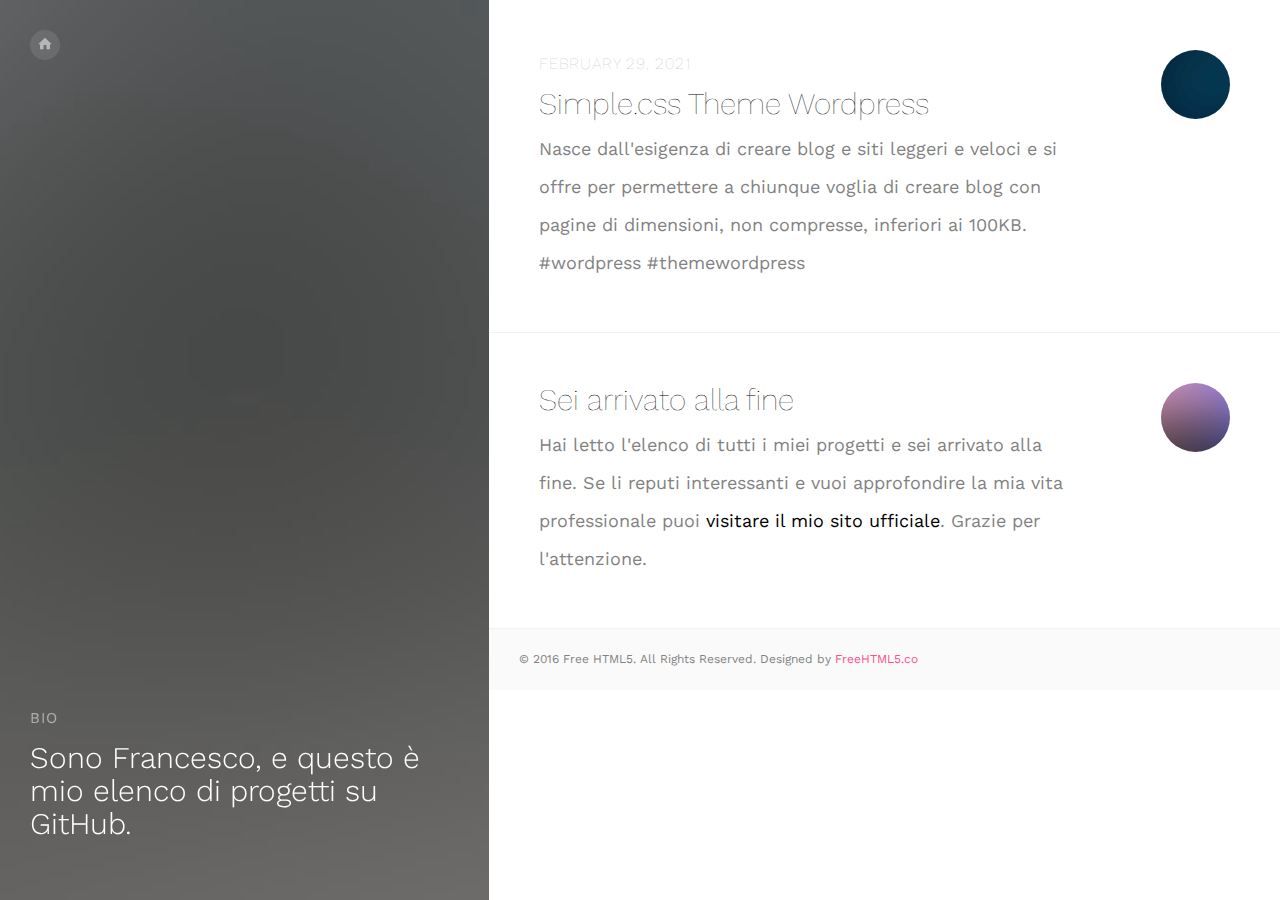
==== commit d0baeafd: "Aggiunto riferimento al mio blog alla fine dell'elenco" ====
--- a/index.html
+++ b/index.html
@@ -55,17 +55,24 @@
 			</nav>
 			<div class="featured">
 				<span>Bio</span>
-				<h2>Sono Francesco, e questo è mio elenco di progetti su GitHub. <a href="http://www.francescoceliento.com" target="_blank">Visita il mio sito</a></h2>
+				<h2>Sono Francesco, e questo è mio elenco di progetti su GitHub.</h2>
 			</div>
 		</div>
 		<div id="fh5co-main-content">
 			<div class="fh5co-post"> 
 				<div class="fh5co-entry padding">
-					<img src="images/project-1.jpg" alt="Free HTML5 Bootstrap Template by FreeHTML5.co">
+					<img src="images/project-2.jpg" alt="Simple.css Theme Wordpress">
 					<div>
 						<span class="fh5co-post-date">February 29, 2021</span>
 						<h2><a href="https://github.com/FrancescoCeliento/simplecssorg-theme-wordpress" target="_blank">Simple.css Theme Wordpress</a></h2>
 						<p>Nasce dall'esigenza di creare blog e siti leggeri e veloci e si offre per permettere a chiunque voglia di creare blog con pagine di dimensioni, non compresse, inferiori ai 100KB. #wordpress #themewordpress</p>
+					</div>
+				</div>
+				<div class="fh5co-entry padding">
+					<img src="images/project-1.jpg" alt="Sito internet di Francesco Celiento">
+					<div>
+						<h2>Sei arrivato alla fine</h2>
+						<p>Hai letto l'elenco di tutti i miei progetti e sei arrivato alla fine. Se li reputi interessanti e vuoi approfondire la mia vita professionale puoi <a href="http://www.francescoceliento.com" target="_blank">visitare il mio sito ufficiale</a>. Grazie per l'attenzione.</p>
 					</div>
 				</div>
 				<footer>
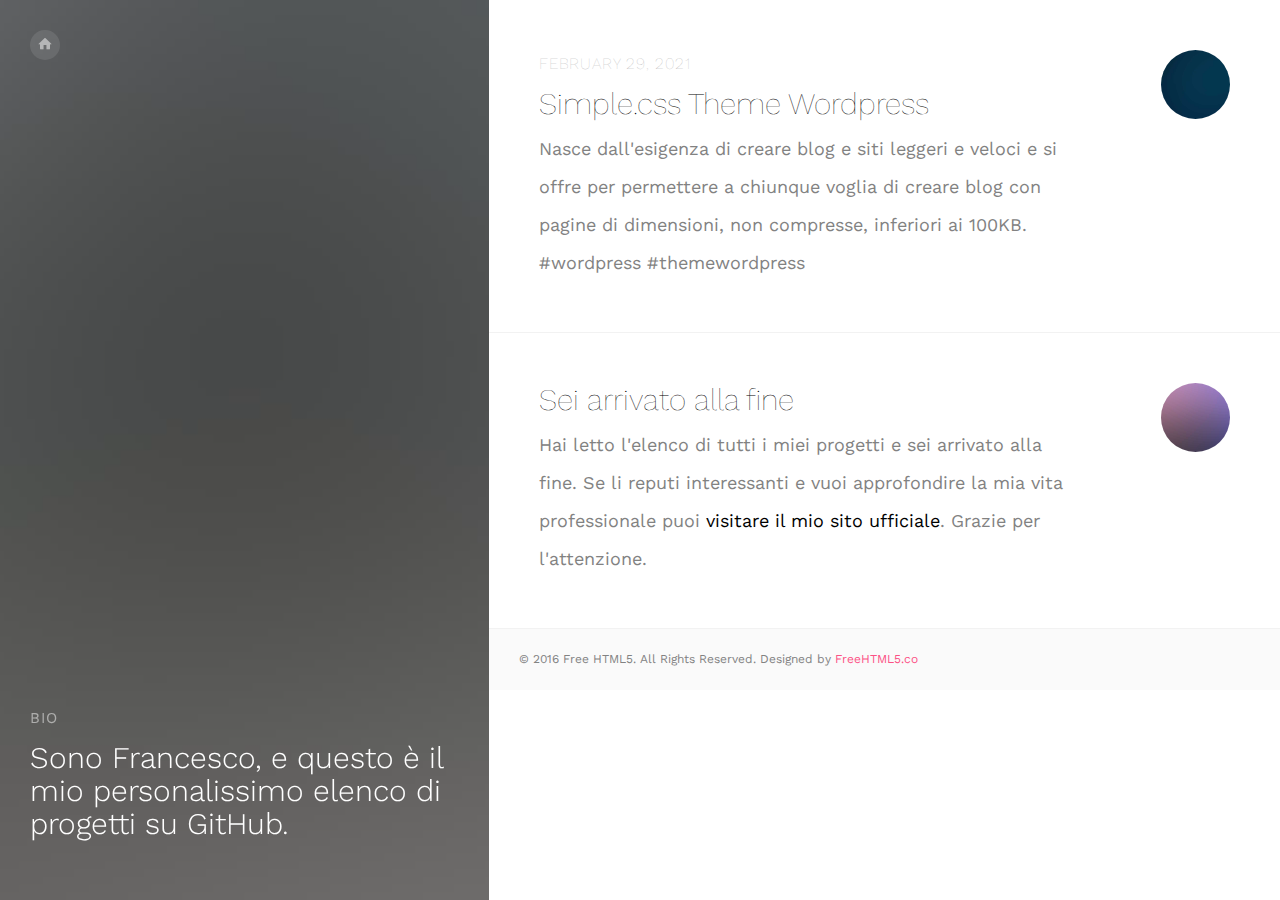
==== commit 80b4616d: "Update index.html" ====
--- a/index.html
+++ b/index.html
@@ -50,12 +50,12 @@
 			<div class="overlay"></div>
 			<nav role="navigation">
 				<ul>
-					<li><a href="index.html"><i class="icon-home"></i></a></li>
+					<li><a href=""><i class="icon-home"></i></a></li>
 				</ul>
 			</nav>
 			<div class="featured">
 				<span>Bio</span>
-				<h2>Sono Francesco, e questo è mio elenco di progetti su GitHub.</h2>
+				<h2>Sono Francesco, e questo è il mio personalissimo elenco di progetti su GitHub.</h2>
 			</div>
 		</div>
 		<div id="fh5co-main-content">
@@ -72,7 +72,7 @@
 					<img src="images/project-1.jpg" alt="Sito internet di Francesco Celiento">
 					<div>
 						<h2>Sei arrivato alla fine</h2>
-						<p>Hai letto l'elenco di tutti i miei progetti e sei arrivato alla fine. Se li reputi interessanti e vuoi approfondire la mia vita professionale puoi <a href="http://www.francescoceliento.com" target="_blank">visitare il mio sito ufficiale</a>. Grazie per l'attenzione.</p>
+						<p>Hai letto l'elenco di tutti i miei progetti e sei arrivato alla fine. Se li reputi interessanti e vuoi approfondire la mia vita professionale puoi <a href="https://www.francescoceliento.com" target="_blank">visitare il mio sito ufficiale</a>. Grazie per l'attenzione.</p>
 					</div>
 				</div>
 				<footer>
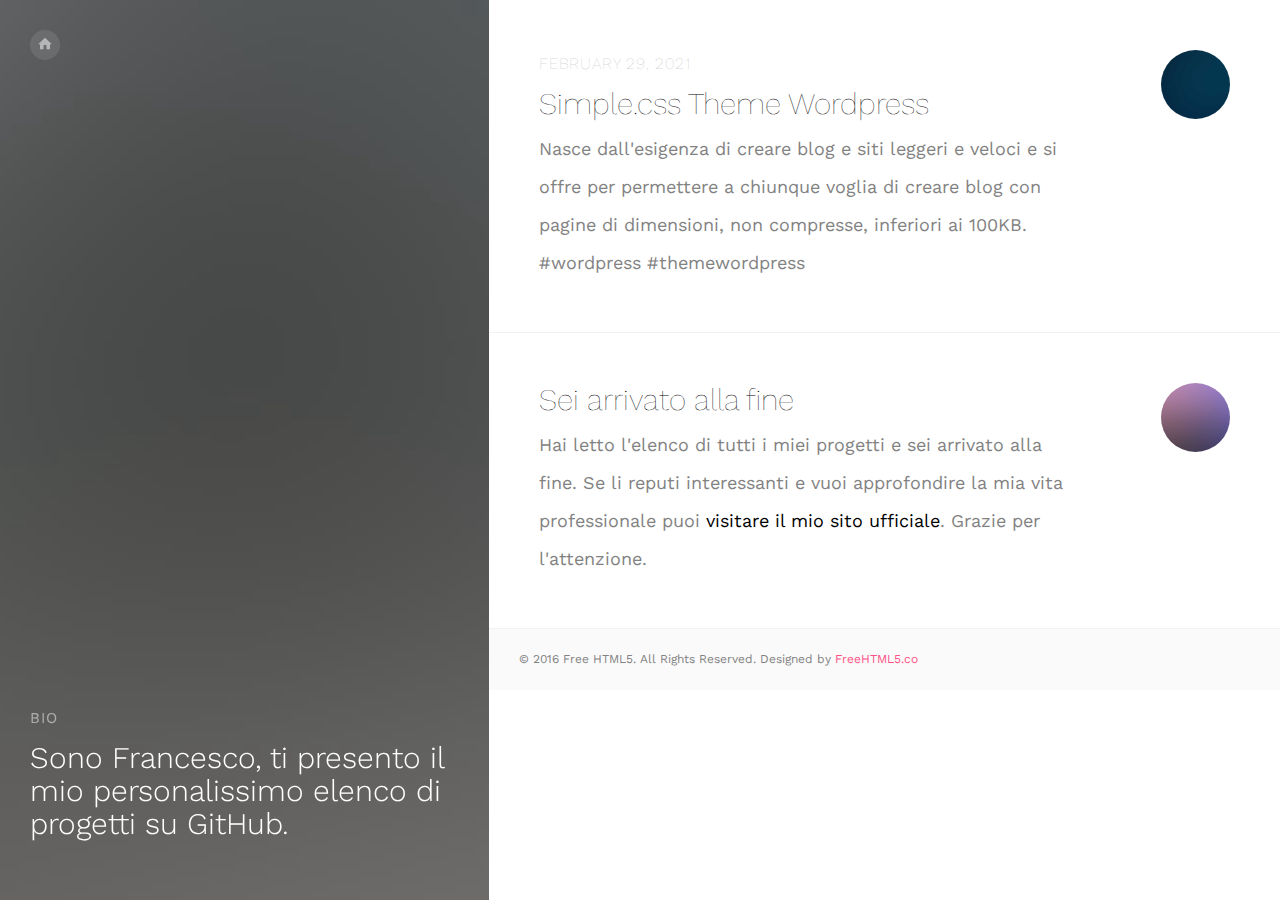
==== commit a4791f75: "Update index.html" ====
--- a/index.html
+++ b/index.html
@@ -55,7 +55,7 @@
 			</nav>
 			<div class="featured">
 				<span>Bio</span>
-				<h2>Sono Francesco, e questo è il mio personalissimo elenco di progetti su GitHub.</h2>
+				<h2>Sono Francesco, ti presento il mio personalissimo elenco di progetti su GitHub.</h2>
 			</div>
 		</div>
 		<div id="fh5co-main-content">
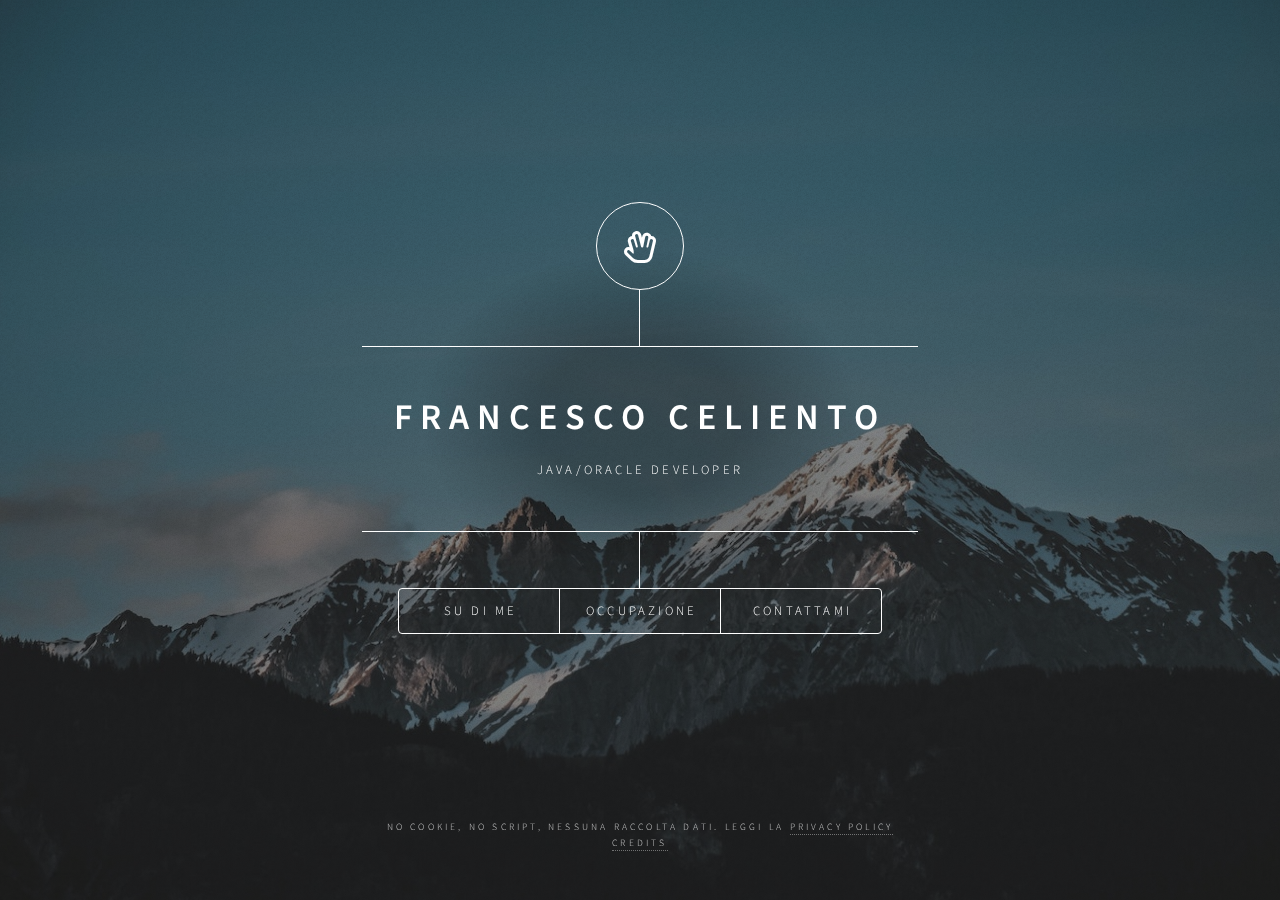
==== commit 8170aea4: "Sostituzione template step-2" ====
--- a/index.html
+++ b/index.html
@@ -1,106 +1,648 @@
 <!DOCTYPE HTML>
+<!--
+	Dimension by HTML5 UP
+	html5up.net | @ajlkn
+	Free for personal and commercial use under the CCA 3.0 license (html5up.net/license)
+-->
 <html>
 	<head>
-	<meta charset="utf-8">
-	<meta http-equiv="X-UA-Compatible" content="IE=edge">
-	<title>Francesco Celiento - Java / Oracle / Web Developer</title>
-	<meta name="viewport" content="width=device-width, initial-scale=1">
-	<meta name="description" content="Java / Oracle / Web Developer" />
-	<meta name="keywords" content="git, github, francesco celiento, developer, java, oracle" />
-	<meta name="author" content="freehtml5.co" />
-
-
-  	<!-- Facebook and Twitter integration -->
-	<meta property="og:title" content="Francesco Celiento - Java / Oracle / Web Developer"/>
-	<!-- <meta property="og:image" content=""/> -->
-	<meta property="og:url" content="https://francescoceliento.github.io/"/>
-	<meta property="og:site_name" content="Francesco Celiento GitHub projects"/>
-	<meta property="og:description" content="Java / Oracle / Web Developer"/>
-	<meta name="twitter:title" content="Francesco Celiento - Java / Oracle / Web Developer" />
-	<!--<meta name="twitter:image" content="" />-->
-	<meta name="twitter:url" content="https://francescoceliento.github.io/" />
-	<!--<meta name="twitter:card" content="" />-->
-
-	<link href="https://fonts.googleapis.com/css?family=Work+Sans:300,400,500,700,800" rel="stylesheet">
-	
-	<!-- Animate.css -->
-	<link rel="stylesheet" href="css/animate.css">
-	<!-- Icomoon Icon Fonts-->
-	<link rel="stylesheet" href="css/icomoon.css">
-	<!-- Bootstrap  -->
-	<link rel="stylesheet" href="css/bootstrap.css">
-	
-	<!-- Theme style  -->
-	<link rel="stylesheet" href="css/style.css">
-
-	<!-- Modernizr JS -->
-	<script src="js/modernizr-2.6.2.min.js"></script>
-	<!-- FOR IE9 below -->
-	<!--[if lt IE 9]>
-	<script src="js/respond.min.js"></script>
-	<![endif]-->
-
+		<title>Francesco Celiento - Java/Oracle developer</title>
+		<meta charset="utf-8" />
+		<meta name="viewport" content="width=device-width, initial-scale=1, user-scalable=no" />
+		
+		<meta property="og:title" content="Francesco Celiento - Java/Oracle developer" />
+		<meta property="og:type" content="article" />
+		<meta property="og:image" content="images/occupazione.jpg" />
+		<meta property="og:url" content="https://www.francescoceliento.com" />
+		<meta property="og:site_name" content="Francesco Celiento - Java/Oracle developer" />
+		<meta property="og:description" content="Sviluppatore Java con competenze Oracle SQL, mi occupo di sviluppo di web-application, sviluppo di processi automatizzati, stored procedure." />
+		<meta name="keywords" content="sviluppatore, developer, java, oracle, plsql, database, php, mysql, struts, spring">
+		
+		<link rel="stylesheet" href="assets/css/main.css" />
+		<link rel="icon" href="favicon.png" sizes="32x32" />
+		<noscript><link rel="stylesheet" href="assets/css/noscript.css" /></noscript>
 	</head>
-	<body>
-		
-	<div class="fh5co-loader"></div>
-	
-	<div id="page">
-		<div id="fh5co-aside" style="background-image: url(images/image_1.jpg)">
-			<div class="overlay"></div>
-			<nav role="navigation">
-				<ul>
-					<li><a href=""><i class="icon-home"></i></a></li>
-				</ul>
-			</nav>
-			<div class="featured">
-				<span>Bio</span>
-				<h2>Sono Francesco, ti presento il mio personalissimo elenco di progetti su GitHub.</h2>
+	<body class="is-preload">
+
+		<!-- Wrapper -->
+			<div id="wrapper">
+
+				<!-- Header -->
+					<header id="header">
+						<div class="logo">
+							<span class="icon fa-hand-spock"></span>
+						</div>
+						<div class="content">
+							<div class="inner">
+								<h1>Francesco Celiento</h1>
+								<p>Java/Oracle developer</p>
+							</div>
+						</div>
+						<nav>
+							<ul>
+								<li><a href="#aboutme">Su di me</a></li>
+								<li><a href="#work">Occupazione</a></li>
+								<!--<li><a href="#project">Progetti</a></li>-->
+								<!--<li><a href="#contributions">Contributi</a></li>-->
+								<li><a href="#contact">Contattami</a></li>
+							</ul>
+						</nav>
+					</header>
+
+				<!-- Main -->
+					<div id="main">
+
+						<!-- About me -->
+							<article id="aboutme">
+								<h2 class="major">Su di me</h2>
+								<span class="image main"><img src="images/sudime.jpg" alt="" /></span>
+								<ul class="icons">
+									<li><a href="https://www.francescoceliento.com/blog" class="icon brands fa-wordpress"><span class="label">Blog</span></a></li>
+									<li><a href="https://francescoceliento.t.me" class="icon brands fa-telegram" target="_blank"><span class="label">Telegram</span></a></li>
+									<li><a href="https://github.com/francescoceliento" class="icon brands fa-github" target="_blank"><span class="label">GitHub</span></a></li>
+								</ul>
+								<p>Sono uno sviluppatore software, webapp e processi automatizzati, scrivo in linguaggio Java con maturata esperienza in Oracle SQL, sviluppo applicazioni web in PHP, Javascript e MySQL. Il mio impegno è quello di allontanarmi dai servizi Google, Microsoft e prodotti proprietari e centralizzati a favore di prodotti opensource. Miro ad un futuro nelle comunicazioni decentralizzato e federato, e nel pieno rispetto della libertà di espressione, del diritto all’oblio e di tutti i diritti umani. Motociclista, appassionato di fotografia, amante del retrogaming.</p>
+								
+								<section>
+									<h3 class="major">Istruzione</h3>
+									<table>
+										<tbody>
+											<tr>
+												<td><b>2022</b><br />Corso di sviluppo Spring/Spring Boot</td>
+												<td>Conseguito il corso di sviluppo su Spring e Spring Boot presso l’azienda “Consoft Informatica”</td>
+											</tr>
+											<tr>
+												<td><b>2019</b><br />Corso di sviluppo Android su Java</td>
+												<td>Conseguito il corso di sviluppo su Android base Java presso l’azienda “Consoft Informatica”</td>
+											</tr>
+											<tr>
+												<td><b>2004-2008</b><br />Percorso Universitario in Ingegneria Informatica (non completato)</td>
+												<td>Il percorso universitario non è stato concluso a favore di un’anticipata esperienza lavorativa. Ho comunque potuto apprendere basi più approfondite di linguaggi di programmazione vari</td>
+											</tr>
+											<tr>
+												<td><b>2004</b><br />Diploma perito tecnico informatico Abacus</td>
+												<td>Conseguito diploma dopo aver acquisito le prime conoscenze informatiche in Assembler, Sistemi di Reti, Java, Turbo Pascal e C++</td>
+											</tr>
+										</tbody>
+									</table>
+								</section>
+								
+								<section>
+									<h3 class="major">Esperienze lavorative</h3>
+									<table>
+										<tbody>
+											<tr>
+												<td><b>dal 2012, attualmente in attività</b><br />Sviluppatore Java, Oracle SQL e JasperReport</td>
+												<td>La mia esperienza cresce giorno dopo giorno, tra Milano, Roma e Padova. Le tecnologie utilizzate cominciano a rimbalzare tra i vari framerork Java (Struts, Spring MVC, e altri framework proprietari), store procedure Oracle e reportistica con iReport</td>
+											</tr>
+											<tr>
+												<td><b>dal 2009, attualmente in attività</b><br />Blogger informatico</td>
+												<td>La mia prima esperienza lavorativa è cominciata come giornalista informatico per un’azienda inglese. Il mio compito riguardava la trascrizione di soluzioni informatiche ai vari problemi che possono incontrare gli utenti medi a contatto con un computer</td>
+											</tr>
+											<tr>
+												<td><b>2011</b><br />Sviluppatore Java</td>
+												<td>Nel 2011 avviene il primo contatto pratico con Java, per un lavoro per Autostrade per l’Italia S.p.A come consulente</td>
+											</tr>
+											<tr>
+												<td><b>2010-2011</b><br />Sviluppatore PHP/MySQL</td>
+												<td>La mia prima esperienza lavorativa in ambiente di sviluppo si è svolta usando PHP e MySQL. Il mio lavoro riguardava il dare supporto a configurazioni e personalizzazioni di siti con WordPress, oltre che di gestionali creati ad-hoc</td>
+											</tr>
+										</tbody>
+									</table>
+								</section>
+								
+								<section>
+									<h3 class="major">Conoscenze informatiche</h3>
+									<table>
+										<tbody>
+											<tr>
+												<td>Programming language</td>
+												<td>Java, Oracle SQL, MySQL, HTML/CSS, PHP, Javascript, Axis/SOAP, Android (Java)</td>
+											</tr>
+											<tr>
+												<td>Framework</td>
+												<td>Struts, Spring (& Spring Boot)</td>
+											</tr>
+											<tr>
+												<td>CMS</td>
+												<td>WordPress, PHPbb, Mantis, MediaWiki, Dokuwiki</td>
+											</tr>
+											<tr>
+												<td>Software tools & IDE</td>
+												<td>Eclipse, Toad, PL/SQL, iReport/JasperReport, Android Studio</td>
+											</tr>
+											<tr>
+												<td>Application server</td>
+												<td>JBoss (& WildFly), WebSphere, JasperServer</td>
+											</tr>
+											<tr>
+												<td>Version control system</td>
+												<td>CVS, TortoiseSVN, Git</td>
+											</tr>
+											<tr>
+												<td>Altro</td>
+												<td>Telegram Bot API</td>
+											</tr>
+											<tr>
+												<td>Lingue parlate</td>
+												<td>Italiano (madrelingua), Inglese</td>
+											</tr>
+										</tbody>
+									</table>
+								</section>
+							</article>
+
+						<!-- Work -->
+							<article id="work">
+								<h2 class="major">Il mio lavoro</h2>
+								<span class="image main"><img src="images/occupazione.jpg" alt="" /></span>
+								<table>
+									<tbody>
+										<tr>
+											<td>Nome azienda</td>
+											<td><a href="https://www.consoftinformatica.it" target="_blank">Consoft Informatica S.r.l.</a></td>
+										</tr>
+										<tr>
+											<td>Sede legale</td>
+											<td>Via Salvatore Negretti, 42 – 00062 Bracciano (RM)</td>
+										</tr>
+										<tr>
+											<td>Sede operativa</td>
+											<td>Via Venezia 124 interno 5 - 35129 Padova (PD)</td>
+										</tr>
+										<tr>
+											<td>Social Network</td>
+											<td><a href="https://www.linkedin.com/company/consoft-informatica" class="icon brands fa-linkedin" target="_blank"><span class="label">Linkedin</span></a>&nbsp;<a href="https://www.facebook.com/consoftinformatica" class="icon brands fa-facebook-f" target="_blank"><span class="label">Facebook</span></a>&nbsp;<a href="https://twitter.com/Consoftsrl" class="icon brands fa-twitter" target="_blank"><span class="label">Twitter</span></a>&nbsp;<a href="https://www.instagram.com/consoftinformatica" class="icon brands fa-instagram" target="_blank"><span class="label">Instagram</span></a></td>
+										</tr>
+										<tr>
+											<td>Posizione</td>
+											<td>Consulente informatico Java/Oracle</td>
+										</tr>
+										<tr>
+											<td>In servizio da </td>
+											<td>Maggio 2015</td>
+										</tr>
+									</tbody>
+								</table>
+							</article>
+
+						<!-- Project -->
+						<!-- INIZIO PROGETTI TEMPORANEAMENTE DISABILITATI
+							<article id="project">
+								<h2 class="major">Progetti</h2>
+								<!-- NOTA: I riferimenti Progetti/Contributi/Supporter sono collegati, quando li modifichi li devi controllare tutti --
+								<p>Di seguito si elenca la lista dei miei progetti personali. Se ti va <a href="#supporters">puoi supportarmi qui</a>.</p>
+								<section>
+									<h3 class="major">Progetto 1</h3>
+									<span class="image main"><img src="images/pic03.jpg" alt="" /></span>
+									<p>Lorem ipsum dolor sit amet, consectetur et adipiscing elit. Praesent eleifend dignissim arcu, at eleifend sapien imperdiet ac. Aliquam erat volutpat. Praesent urna nisi, fringila lorem et vehicula lacinia quam. Integer sollicitudin mauris nec lorem luctus ultrices. Aliquam libero et malesuada fames ac ante ipsum primis in faucibus. Cras viverra ligula sit amet ex mollis mattis lorem ipsum dolor sit amet.</p>
+									
+									<ul class="alt">
+										<li>Data primo rilascio: </li>
+										<li>Scheda progetto</li>
+										<li>Repository</li>
+										<li>Aggiornamenti</li>
+									</ul>
+								</section>
+							</article>
+						FINE PROGETTI TEMPORANEAMENTE DISABILITATI -->
+							
+						<!-- Contribute -->
+						<!-- CONTRIBUTI TEMPORANEAMENTE DISABILITATI
+							<article id="contributions">
+								<h2 class="major">Contributi</h2>
+								<!-- NOTA: I riferimenti Progetti/Contributi/Supporter sono collegati, quando li modifichi li devi controllare tutti --
+								<p>Di seguito troverai tutti i miei contributi a progetti già esistenti. Se ti va <a href="#supporters">puoi supportarmi qui</a>.</p>
+								
+								<section>
+									<h3 class="major">Contributo 1</h3>
+									<span class="image main"><img src="images/pic03.jpg" alt="" /></span>
+									<p>Lorem ipsum dolor sit amet, consectetur et adipiscing elit. Praesent eleifend dignissim arcu, at eleifend sapien imperdiet ac. Aliquam erat volutpat. Praesent urna nisi, fringila lorem et vehicula lacinia quam. Integer sollicitudin mauris nec lorem luctus ultrices. Aliquam libero et malesuada fames ac ante ipsum primis in faucibus. Cras viverra ligula sit amet ex mollis mattis lorem ipsum dolor sit amet.</p>
+									
+									<p>Sito ufficiale</p>
+								</section>
+							</article>
+						FINE CONTRIBUTI TEMPORANEAMENTE DISABILITATI -->
+
+						<!-- Contact -->
+							<article id="contact">
+								<h2 class="major">Contattami</h2>
+								<section>
+									<h3 class="major">Ti ricordo i miei link</h3>
+									<ul class="alt">
+										<li><a href="https://www.francescoceliento.com/blog">Blog</a></li>
+										<li><a href="https://francescoceliento.t.me" target="_blank">Telegram</a></li>
+										<li><a href="https://github.com/francescoceliento" target="_blank">GitHub</a></li>
+									</ul>
+								</section>
+								
+								<section>
+									<h3 class="major">Scrivimi</h3>
+									<p>Il form di contatto è temporaneamente disabilitato, ma puoi contattarmi all'indirizzo <b>mail[at]francescoceliento.com</b></p>
+								</section>
+								
+								
+								<!-- INIZIO FORM CONTATTO TEMPORANEAMENTE DISABILITATO
+									 NOTA: Quando lo sistemi, ricordati di aggiungere anche la nota nella privacy policy
+								<section>
+									<h3 class="major">Form di contatto</h3>
+									<form method="post" action="#">
+										<div class="fields">
+											<div class="field">
+												<label for="name">Name</label>
+												<input type="text" name="name" id="name" />
+											</div>
+											<div class="field">
+												<label for="email">Email</label>
+												<input type="text" name="email" id="email" />
+											</div>
+											<div class="field">
+												<label for="message">Message</label>
+												<textarea name="message" id="message" rows="4"></textarea>
+											</div>
+											<div class="field">
+												<input type="checkbox" id="accept-privacy" name="accept-privacy">
+												<label for="accept-privacy"><a href="#privacypolicy" target="_blank">Ho letto e accetto le condizioni della Privacy Policy alla voce <b>Modulo di contatto</b></a></label>
+											</div>
+											
+											
+											<div class="field">
+												<label>Seleziona il numero 3</label>
+											</div>
+											<div class="field fifth">
+												<input type="radio" id="radio-anti-spam-1" name="radio-anti-spam">
+												<label for="radio-anti-spam-1">1</label>
+											</div>
+											<div class="field fifth">
+												<input type="radio" id="radio-anti-spam-2" name="radio-anti-spam">
+												<label for="radio-anti-spam-2">2</label>
+											</div>
+											<div class="field fifth">
+												<input type="radio" id="radio-anti-spam-3" name="radio-anti-spam">
+												<label for="radio-anti-spam-3">3</label>
+											</div>
+											<div class="field fifth">
+												<input type="radio" id="radio-anti-spam-4" name="radio-anti-spam">
+												<label for="radio-anti-spam-4">4</label>
+											</div>
+											<div class="field fifth">
+												<input type="radio" id="radio-anti-spam-5" name="radio-anti-spam">
+												<label for="radio-anti-spam-5">5</label>
+											</div>
+										</div>
+										<ul class="actions">
+											<li><input type="submit" value="Invia" class="primary" disabled/></li>
+										</ul>
+									</form>
+								</section>
+								
+								FINE FORM CONTATTO TEMPORANEAMENTE DISABILITATO -->
+							</article>
+
+						<!-- Supporters -->
+						<!-- INIZIO PAGINA SUPPORTO TEMPORANEAMENTE DISABILITATO
+							<article id="supporters">
+								<h2 class="major">Supportami</h2>
+								<!-- NOTA: I riferimenti Progetti/Contributi/Supporter sono collegati, quando li modifichi li devi controllare tutti --
+								<p>Grazie al supporto posso continuare a dedicare più tempo per i miei progetti ed i miei contenuti. Per i miei sviluppi puoi guardare i miei <a href="#project">Progetti</a> e i miei <a href="#contributions">Contributi</a>.</p>
+								<table>
+									<tbody>
+										<tr>
+											<td>LOGO KO-FI</td>
+											<td>Puoi fare una donazione con o senza registrazione, con PayPal o con carta di pagamento, singola oppure periodica (per la periodica si necessita di un account ko-fi). Clicca qui</td>
+										</tr>
+										<tr>
+											<td>LOGO PAYPAL</td>
+											<td>Puoi fare una donazione singola utilizzando il tuo account PayPal. Clicca qui</td>
+										</tr>
+
+									</tbody>
+								</table>
+								
+								<section>
+									<h3 class="major">Supporter</h3>
+									<span class="image main"><img src="images/pic03.jpg" alt="" /></span>
+									<p>Una lista di chi ha supportato il mio progetto. Grazie a tutti!</p>
+									<ul class="alt">
+										<li>Nome 7</li>
+										<li>Nome 6</li>
+										<li>Nome 5</li>
+										<li>Nome 4</li>
+									</ul>
+								</section>
+							</article>
+						FINE PAGINA SUPPORTO TEMPORANEAMENTE DISABILITATA -->
+							
+						<!-- Privacy Policy -->
+							<article id="privacypolicy">
+								<h2 class="major">Privacy Policy</h2>
+								<p>Questo sito non raccoglie alcun tipo di dato, non fa uso di Cookies, script malevoli, IP Tracking, Geolocalizzazioni o altre diavolerie a garanzia della Privacy di chi legge.</p>
+								<p></p>
+								<p>Questo sito non raccoglie alcun dato personale dell’utente che lo visita. Il suo unico scopo è la consultazione senza fini alcuni.</p>
+								
+								<section>
+									<h3 class="major">Cookie di Analytics</h3>
+									<p>Non vengono raccolti dati sulla navigazione dell’utente. Non c’è, quindi, nessuno script di servizi come Google Analytics e simili, né è presente uno script di raccolta locale dei dati. L’utente naviga in maniera anonima.</p>
+								</section>
+								
+								<section>
+									<h3 class="major">Cookie di terze parti</h3>
+									<p>L’utente non ha la necessità di confermare alcun consenso in quanto nessun dato viene raccolto.</p>
+								</section>
+								
+								<section>
+									<h3 class="major">Zero commenti e raccolta dati</h3>
+									<p>L’utente non ha la possibilità di eseguire una registrazione né di commentare un articolo, pagina o progetto che sia. Di conseguenza non ha la possibilità di trascrivere su questo dominio i propri dati personali.</p>
+								</section>
+								
+								<!--<section>
+									<h3 class="major">Modulo di contatto</h3>
+									<p>Il modulo di contatto consente all'utente di spedire un messaggio per mezzo mail all'amministratore di QUESTO SITO  (www.francescoceliento.com). L'amministratore garantisce che non esistono database di alcuna tipologia che memorizzano dati personali, quali indirizzo mail, contenuto, e dati di navigazione del mittente. Il messaggio viene recapitato per mezzo mail all'indirizzo di posta personale dell'amministratore di QUESTO SITO, e sarà trattato da messaggio personale.</p>
+								</section>-->
+								
+								<section>
+									<h3 class="major">Assenza di pubblicità</h3>
+									<p>Il sito non contiene pubblicità, di conseguenza non contiene script di raccolta dati di servizi esterni.</p>
+								</section>
+							</article>
+							
+						<!-- Credits -->
+							<article id="credits">
+								<h2 class="major">Credits</h2>
+								<section>
+									<h3 class="major">Template</h3>
+									<p><a href="https://html5up.net/dimension" target="_blank">Dimension by HTML5 UP</a></p>
+								</section>
+								
+								<section>
+									<h3 class="major">Foto</h3>
+									<p>Immagine di sfondo: <a href="https://www.pexels.com/it-it/foto/montagna-innevata-sotto-il-cielo-limpido-1054218/" target="_blank">Foto di Stephan Seeber da Pexels</a></p>
+									<p>Immagine in Su di me: <a href="https://www.pexels.com/it-it/foto/matita-nera-su-carta-bianca-68562/" target="_blank">Foto di Miguel Á. Padriñán</a></p>
+								</section>
+							</article>
+
+						<!-- Elements -->
+						<!-- INIZIO CODICE ELEMENT
+							<article id="elements">
+								<h2 class="major">Elements</h2>
+
+								<section>
+									<h3 class="major">Text</h3>
+									<p>This is <b>bold</b> and this is <strong>strong</strong>. This is <i>italic</i> and this is <em>emphasized</em>.
+									This is <sup>superscript</sup> text and this is <sub>subscript</sub> text.
+									This is <u>underlined</u> and this is code: <code>for (;;) { ... }</code>. Finally, <a href="#">this is a link</a>.</p>
+									<hr />
+									<h2>Heading Level 2</h2>
+									<h3>Heading Level 3</h3>
+									<h4>Heading Level 4</h4>
+									<h5>Heading Level 5</h5>
+									<h6>Heading Level 6</h6>
+									<hr />
+									<h4>Blockquote</h4>
+									<blockquote>Fringilla nisl. Donec accumsan interdum nisi, quis tincidunt felis sagittis eget tempus euismod. Vestibulum ante ipsum primis in faucibus vestibulum. Blandit adipiscing eu felis iaculis volutpat ac adipiscing accumsan faucibus. Vestibulum ante ipsum primis in faucibus lorem ipsum dolor sit amet nullam adipiscing eu felis.</blockquote>
+									<h4>Preformatted</h4>
+									<pre><code>i = 0;
+
+									while (!deck.isInOrder()) {
+										print 'Iteration ' + i;
+										deck.shuffle();
+										i++;
+									}
+
+									print 'It took ' + i + ' iterations to sort the deck.';</code></pre>
+								</section>
+
+								<section>
+									<h3 class="major">Lists</h3>
+
+									<h4>Unordered</h4>
+									<ul>
+										<li>Dolor pulvinar etiam.</li>
+										<li>Sagittis adipiscing.</li>
+										<li>Felis enim feugiat.</li>
+									</ul>
+
+									<h4>Alternate</h4>
+									<ul class="alt">
+										<li>Dolor pulvinar etiam.</li>
+										<li>Sagittis adipiscing.</li>
+										<li>Felis enim feugiat.</li>
+									</ul>
+
+									<h4>Ordered</h4>
+									<ol>
+										<li>Dolor pulvinar etiam.</li>
+										<li>Etiam vel felis viverra.</li>
+										<li>Felis enim feugiat.</li>
+										<li>Dolor pulvinar etiam.</li>
+										<li>Etiam vel felis lorem.</li>
+										<li>Felis enim et feugiat.</li>
+									</ol>
+									<h4>Icons</h4>
+									<ul class="icons">
+										<li><a href="#" class="icon brands fa-twitter"><span class="label">Twitter</span></a></li>
+										<li><a href="#" class="icon brands fa-facebook-f"><span class="label">Facebook</span></a></li>
+										<li><a href="#" class="icon brands fa-instagram"><span class="label">Instagram</span></a></li>
+										<li><a href="#" class="icon brands fa-github"><span class="label">Github</span></a></li>
+									</ul>
+
+									<h4>Actions</h4>
+									<ul class="actions">
+										<li><a href="#" class="button primary">Default</a></li>
+										<li><a href="#" class="button">Default</a></li>
+									</ul>
+									<ul class="actions stacked">
+										<li><a href="#" class="button primary">Default</a></li>
+										<li><a href="#" class="button">Default</a></li>
+									</ul>
+								</section>
+
+								<section>
+									<h3 class="major">Table</h3>
+									<h4>Default</h4>
+									<div class="table-wrapper">
+										<table>
+											<thead>
+												<tr>
+													<th>Name</th>
+													<th>Description</th>
+													<th>Price</th>
+												</tr>
+											</thead>
+											<tbody>
+												<tr>
+													<td>Item One</td>
+													<td>Ante turpis integer aliquet porttitor.</td>
+													<td>29.99</td>
+												</tr>
+												<tr>
+													<td>Item Two</td>
+													<td>Vis ac commodo adipiscing arcu aliquet.</td>
+													<td>19.99</td>
+												</tr>
+												<tr>
+													<td>Item Three</td>
+													<td> Morbi faucibus arcu accumsan lorem.</td>
+													<td>29.99</td>
+												</tr>
+												<tr>
+													<td>Item Four</td>
+													<td>Vitae integer tempus condimentum.</td>
+													<td>19.99</td>
+												</tr>
+												<tr>
+													<td>Item Five</td>
+													<td>Ante turpis integer aliquet porttitor.</td>
+													<td>29.99</td>
+												</tr>
+											</tbody>
+											<tfoot>
+												<tr>
+													<td colspan="2"></td>
+													<td>100.00</td>
+												</tr>
+											</tfoot>
+										</table>
+									</div>
+
+									<h4>Alternate</h4>
+									<div class="table-wrapper">
+										<table class="alt">
+											<thead>
+												<tr>
+													<th>Name</th>
+													<th>Description</th>
+													<th>Price</th>
+												</tr>
+											</thead>
+											<tbody>
+												<tr>
+													<td>Item One</td>
+													<td>Ante turpis integer aliquet porttitor.</td>
+													<td>29.99</td>
+												</tr>
+												<tr>
+													<td>Item Two</td>
+													<td>Vis ac commodo adipiscing arcu aliquet.</td>
+													<td>19.99</td>
+												</tr>
+												<tr>
+													<td>Item Three</td>
+													<td> Morbi faucibus arcu accumsan lorem.</td>
+													<td>29.99</td>
+												</tr>
+												<tr>
+													<td>Item Four</td>
+													<td>Vitae integer tempus condimentum.</td>
+													<td>19.99</td>
+												</tr>
+												<tr>
+													<td>Item Five</td>
+													<td>Ante turpis integer aliquet porttitor.</td>
+													<td>29.99</td>
+												</tr>
+											</tbody>
+											<tfoot>
+												<tr>
+													<td colspan="2"></td>
+													<td>100.00</td>
+												</tr>
+											</tfoot>
+										</table>
+									</div>
+								</section>
+
+								<section>
+									<h3 class="major">Buttons</h3>
+									<ul class="actions">
+										<li><a href="#" class="button primary">Primary</a></li>
+										<li><a href="#" class="button">Default</a></li>
+									</ul>
+									<ul class="actions">
+										<li><a href="#" class="button">Default</a></li>
+										<li><a href="#" class="button small">Small</a></li>
+									</ul>
+									<ul class="actions">
+										<li><a href="#" class="button primary icon solid fa-download">Icon</a></li>
+										<li><a href="#" class="button icon solid fa-download">Icon</a></li>
+									</ul>
+									<ul class="actions">
+										<li><span class="button primary disabled">Disabled</span></li>
+										<li><span class="button disabled">Disabled</span></li>
+									</ul>
+								</section>
+
+								<section>
+									<h3 class="major">Form</h3>
+									<form method="post" action="#">
+										<div class="fields">
+											<div class="field half">
+												<label for="demo-name">Name</label>
+												<input type="text" name="demo-name" id="demo-name" value="" placeholder="Jane Doe" />
+											</div>
+											<div class="field half">
+												<label for="demo-email">Email</label>
+												<input type="email" name="demo-email" id="demo-email" value="" placeholder="jane@untitled.tld" />
+											</div>
+											<div class="field">
+												<label for="demo-category">Category</label>
+												<select name="demo-category" id="demo-category">
+													<option value="">-</option>
+													<option value="1">Manufacturing</option>
+													<option value="1">Shipping</option>
+													<option value="1">Administration</option>
+													<option value="1">Human Resources</option>
+												</select>
+											</div>
+											<div class="field half">
+												<input type="radio" id="demo-priority-low" name="demo-priority" checked>
+												<label for="demo-priority-low">Low</label>
+											</div>
+											<div class="field half">
+												<input type="radio" id="demo-priority-high" name="demo-priority">
+												<label for="demo-priority-high">High</label>
+											</div>
+											<div class="field half">
+												<input type="checkbox" id="demo-copy" name="demo-copy">
+												<label for="demo-copy">Email me a copy</label>
+											</div>
+											<div class="field half">
+												<input type="checkbox" id="demo-human" name="demo-human" checked>
+												<label for="demo-human">Not a robot</label>
+											</div>
+											<div class="field">
+												<label for="demo-message">Message</label>
+												<textarea name="demo-message" id="demo-message" placeholder="Enter your message" rows="6"></textarea>
+											</div>
+										</div>
+										<ul class="actions">
+											<li><input type="submit" value="Send Message" class="primary" /></li>
+											<li><input type="reset" value="Reset" /></li>
+										</ul>
+									</form>
+								</section>
+
+							</article>
+					 FINE CODICE ELEMENT-->
+
+					</div>
+
+				<!-- Footer -->
+					<footer id="footer">
+						<p class="copyright">NO cookie, NO script, NESSUNA raccolta dati. Leggi la <a href="#privacypolicy">Privacy Policy</a><br /><a href="#credits">credits</a></p>
+					</footer>
+
 			</div>
-		</div>
-		<div id="fh5co-main-content">
-			<div class="fh5co-post"> 
-				<div class="fh5co-entry padding">
-					<img src="images/project-2.jpg" alt="Simple.css Theme Wordpress">
-					<div>
-						<span class="fh5co-post-date">February 29, 2021</span>
-						<h2><a href="https://github.com/FrancescoCeliento/simplecssorg-theme-wordpress" target="_blank">Simple.css Theme Wordpress</a></h2>
-						<p>Nasce dall'esigenza di creare blog e siti leggeri e veloci e si offre per permettere a chiunque voglia di creare blog con pagine di dimensioni, non compresse, inferiori ai 100KB. #wordpress #themewordpress</p>
-					</div>
-				</div>
-				<div class="fh5co-entry padding">
-					<img src="images/project-1.jpg" alt="Sito internet di Francesco Celiento">
-					<div>
-						<h2>Sei arrivato alla fine</h2>
-						<p>Hai letto l'elenco di tutti i miei progetti e sei arrivato alla fine. Se li reputi interessanti e vuoi approfondire la mia vita professionale puoi <a href="https://www.francescoceliento.com" target="_blank">visitare il mio sito ufficiale</a>. Grazie per l'attenzione.</p>
-					</div>
-				</div>
-				<footer>
-					<div>
-					&copy; 2016 Free HTML5. All Rights Reserved. Designed by <a href="http://freehtml5.co" target="_blank">FreeHTML5.co</a>
-					</div>
-				</footer>
-			</div>
-		</div>
-	</div>
-
-	<div class="gototop js-top">
-		<a href="#" class="js-gotop"><i class="icon-arrow-up"></i></a>
-	</div>
-	
-	<!-- jQuery -->
-	<script src="js/jquery.min.js"></script>
-	<!-- jQuery Easing -->
-	<script src="js/jquery.easing.1.3.js"></script>
-	<!-- Bootstrap -->
-	<script src="js/bootstrap.min.js"></script>
-	<!-- Waypoints -->
-	<script src="js/jquery.waypoints.min.js"></script>
-	<!-- Stellar Parallax -->
-	<script src="js/jquery.stellar.min.js"></script>
-	<!-- Main -->
-	<script src="js/main.js"></script>
+
+		<!-- BG -->
+			<div id="bg"></div>
+
+		<!-- Scripts -->
+			<script src="assets/js/jquery.min.js"></script>
+			<script src="assets/js/browser.min.js"></script>
+			<script src="assets/js/breakpoints.min.js"></script>
+			<script src="assets/js/util.js"></script>
+			<script src="assets/js/main.js"></script>
 
 	</body>
 </html>
-
--- a/assets/css/main.css
+++ b/assets/css/main.css
@@ -0,0 +1,1667 @@
+@import url(fontawesome-all.min.css);
+@import url("https://fonts.googleapis.com/css?family=Source+Sans+Pro:300italic,600italic,300,600");
+
+/*
+	Dimension by HTML5 UP
+	html5up.net | @ajlkn
+	Free for personal and commercial use under the CCA 3.0 license (html5up.net/license)
+*/
+
+html, body, div, span, applet, object,
+iframe, h1, h2, h3, h4, h5, h6, p, blockquote,
+pre, a, abbr, acronym, address, big, cite,
+code, del, dfn, em, img, ins, kbd, q, s, samp,
+small, strike, strong, sub, sup, tt, var, b,
+u, i, center, dl, dt, dd, ol, ul, li, fieldset,
+form, label, legend, table, caption, tbody,
+tfoot, thead, tr, th, td, article, aside,
+canvas, details, embed, figure, figcaption,
+footer, header, hgroup, menu, nav, output, ruby,
+section, summary, time, mark, audio, video {
+	margin: 0;
+	padding: 0;
+	border: 0;
+	font-size: 100%;
+	font: inherit;
+	vertical-align: baseline;}
+
+article, aside, details, figcaption, figure,
+footer, header, hgroup, menu, nav, section {
+	display: block;}
+
+body {
+	line-height: 1;
+}
+
+ol, ul {
+	list-style: none;
+}
+
+blockquote, q {
+	quotes: none;
+}
+
+	blockquote:before, blockquote:after, q:before, q:after {
+		content: '';
+		content: none;
+	}
+
+table {
+	border-collapse: collapse;
+	border-spacing: 0;
+}
+
+body {
+	-webkit-text-size-adjust: none;
+}
+
+mark {
+	background-color: transparent;
+	color: inherit;
+}
+
+input::-moz-focus-inner {
+	border: 0;
+	padding: 0;
+}
+
+input, select, textarea {
+	-moz-appearance: none;
+	-webkit-appearance: none;
+	-ms-appearance: none;
+	appearance: none;
+}
+
+/* Basic */
+
+	@-ms-viewport {
+		width: device-width;
+	}
+
+	@media screen and (max-width: 480px) {
+
+		html, body {
+			min-width: 320px;
+		}
+
+	}
+
+	html {
+		box-sizing: border-box;
+	}
+
+	*, *:before, *:after {
+		box-sizing: inherit;
+	}
+
+	body {
+		background: #1b1f22;
+	}
+
+		body.is-preload *, body.is-preload *:before, body.is-preload *:after {
+			-moz-animation: none !important;
+			-webkit-animation: none !important;
+			-ms-animation: none !important;
+			animation: none !important;
+			-moz-transition: none !important;
+			-webkit-transition: none !important;
+			-ms-transition: none !important;
+			transition: none !important;
+		}
+
+/* Type */
+
+	html {
+		font-size: 16pt;
+	}
+
+		@media screen and (max-width: 1680px) {
+
+			html {
+				font-size: 12pt;
+			}
+
+		}
+
+		@media screen and (max-width: 736px) {
+
+			html {
+				font-size: 11pt;
+			}
+
+		}
+
+		@media screen and (max-width: 360px) {
+
+			html {
+				font-size: 10pt;
+			}
+
+		}
+
+	body, input, select, textarea {
+		color: #ffffff;
+		font-family: "Source Sans Pro", sans-serif;
+		font-weight: 300;
+		font-size: 1rem;
+		line-height: 1.65;
+	}
+
+	a {
+		-moz-transition: color 0.2s ease-in-out, background-color 0.2s ease-in-out, border-bottom-color 0.2s ease-in-out;
+		-webkit-transition: color 0.2s ease-in-out, background-color 0.2s ease-in-out, border-bottom-color 0.2s ease-in-out;
+		-ms-transition: color 0.2s ease-in-out, background-color 0.2s ease-in-out, border-bottom-color 0.2s ease-in-out;
+		transition: color 0.2s ease-in-out, background-color 0.2s ease-in-out, border-bottom-color 0.2s ease-in-out;
+		border-bottom: dotted 1px rgba(255, 255, 255, 0.5);
+		text-decoration: none;
+		color: inherit;
+	}
+
+		a:hover {
+			border-bottom-color: transparent;
+		}
+
+	strong, b {
+		color: #ffffff;
+		font-weight: 600;
+	}
+
+	em, i {
+		font-style: italic;
+	}
+
+	p {
+		margin: 0 0 2rem 0;
+	}
+
+	h1, h2, h3, h4, h5, h6 {
+		color: #ffffff;
+		font-weight: 600;
+		line-height: 1.5;
+		margin: 0 0 1rem 0;
+		text-transform: uppercase;
+		letter-spacing: 0.2rem;
+	}
+
+		h1 a, h2 a, h3 a, h4 a, h5 a, h6 a {
+			color: inherit;
+			text-decoration: none;
+		}
+
+		h1.major, h2.major, h3.major, h4.major, h5.major, h6.major {
+			border-bottom: solid 1px #ffffff;
+			width: -moz-max-content;
+			width: -webkit-max-content;
+			width: -ms-max-content;
+			width: max-content;
+			padding-bottom: 0.5rem;
+			margin: 0 0 2rem 0;
+		}
+
+	h1 {
+		font-size: 2.25rem;
+		line-height: 1.3;
+		letter-spacing: 0.5rem;
+	}
+
+	h2 {
+		font-size: 1.5rem;
+		line-height: 1.4;
+		letter-spacing: 0.5rem;
+	}
+
+	h3 {
+		font-size: 1rem;
+	}
+
+	h4 {
+		font-size: 0.8rem;
+	}
+
+	h5 {
+		font-size: 0.7rem;
+	}
+
+	h6 {
+		font-size: 0.6rem;
+	}
+
+	@media screen and (max-width: 736px) {
+
+		h1 {
+			font-size: 1.75rem;
+			line-height: 1.4;
+		}
+
+		h2 {
+			font-size: 1.25em;
+			line-height: 1.5;
+		}
+
+	}
+
+	sub {
+		font-size: 0.8rem;
+		position: relative;
+		top: 0.5rem;
+	}
+
+	sup {
+		font-size: 0.8rem;
+		position: relative;
+		top: -0.5rem;
+	}
+
+	blockquote {
+		border-left: solid 4px #ffffff;
+		font-style: italic;
+		margin: 0 0 2rem 0;
+		padding: 0.5rem 0 0.5rem 2rem;
+	}
+
+	code {
+		background: rgba(255, 255, 255, 0.075);
+		border-radius: 4px;
+		font-family: "Courier New", monospace;
+		font-size: 0.9rem;
+		margin: 0 0.25rem;
+		padding: 0.25rem 0.65rem;
+	}
+
+	pre {
+		-webkit-overflow-scrolling: touch;
+		font-family: "Courier New", monospace;
+		font-size: 0.9rem;
+		margin: 0 0 2rem 0;
+	}
+
+		pre code {
+			display: block;
+			line-height: 1.75;
+			padding: 1rem 1.5rem;
+			overflow-x: auto;
+		}
+
+	hr {
+		border: 0;
+		border-bottom: solid 1px #ffffff;
+		margin: 2.75rem 0;
+	}
+
+	.align-left {
+		text-align: left;
+	}
+
+	.align-center {
+		text-align: center;
+	}
+
+	.align-right {
+		text-align: right;
+	}
+
+/* Form */
+
+	form {
+		margin: 0 0 2rem 0;
+	}
+
+		form > :last-child {
+			margin-bottom: 0;
+		}
+
+		form > .fields {
+			display: -moz-flex;
+			display: -webkit-flex;
+			display: -ms-flex;
+			display: flex;
+			-moz-flex-wrap: wrap;
+			-webkit-flex-wrap: wrap;
+			-ms-flex-wrap: wrap;
+			flex-wrap: wrap;
+			width: calc(100% + 3rem);
+			margin: -1.5rem 0 2rem -1.5rem;
+		}
+
+			form > .fields > .field {
+				-moz-flex-grow: 0;
+				-webkit-flex-grow: 0;
+				-ms-flex-grow: 0;
+				flex-grow: 0;
+				-moz-flex-shrink: 0;
+				-webkit-flex-shrink: 0;
+				-ms-flex-shrink: 0;
+				flex-shrink: 0;
+				padding: 1.5rem 0 0 1.5rem;
+				width: calc(100% - 1.5rem);
+			}
+
+				form > .fields > .field.half {
+					width: calc(50% - 0.75rem);
+				}
+
+				form > .fields > .field.third {
+					width: calc(100%/3 - 0.5rem);
+				}
+
+				form > .fields > .field.quarter {
+					width: calc(25% - 0.375rem);
+				}
+
+				form > .fields > .field.fifth {
+					width: calc(20% - 0.3rem);
+				}
+
+		@media screen and (max-width: 480px) {
+
+			form > .fields {
+				width: calc(100% + 3rem);
+				margin: -1.5rem 0 2rem -1.5rem;
+			}
+
+				form > .fields > .field {
+					padding: 1.5rem 0 0 1.5rem;
+					width: calc(100% - 1.5rem);
+				}
+
+					form > .fields > .field.half {
+						width: calc(100% - 1.5rem);
+					}
+
+					form > .fields > .field.third {
+						width: calc(100% - 1.5rem);
+					}
+
+					form > .fields > .field.quarter {
+						width: calc(100% - 1.5rem);
+					}
+
+		}
+
+	label {
+		color: #ffffff;
+		display: block;
+		font-size: 0.8rem;
+		font-weight: 300;
+		letter-spacing: 0.2rem;
+		line-height: 1.5;
+		margin: 0 0 1rem 0;
+		text-transform: uppercase;
+	}
+
+	input[type="text"],
+	input[type="password"],
+	input[type="email"],
+	input[type="tel"],
+	select,
+	textarea {
+		-moz-appearance: none;
+		-webkit-appearance: none;
+		-ms-appearance: none;
+		appearance: none;
+		-moz-transition: border-color 0.2s ease-in-out, box-shadow 0.2s ease-in-out, background-color 0.2s ease-in-out;
+		-webkit-transition: border-color 0.2s ease-in-out, box-shadow 0.2s ease-in-out, background-color 0.2s ease-in-out;
+		-ms-transition: border-color 0.2s ease-in-out, box-shadow 0.2s ease-in-out, background-color 0.2s ease-in-out;
+		transition: border-color 0.2s ease-in-out, box-shadow 0.2s ease-in-out, background-color 0.2s ease-in-out;
+		background-color: transparent;
+		border-radius: 4px;
+		border: solid 1px #ffffff;
+		color: inherit;
+		display: block;
+		outline: 0;
+		padding: 0 1rem;
+		text-decoration: none;
+		width: 100%;
+	}
+
+		input[type="text"]:invalid,
+		input[type="password"]:invalid,
+		input[type="email"]:invalid,
+		input[type="tel"]:invalid,
+		select:invalid,
+		textarea:invalid {
+			box-shadow: none;
+		}
+
+		input[type="text"]:focus,
+		input[type="password"]:focus,
+		input[type="email"]:focus,
+		input[type="tel"]:focus,
+		select:focus,
+		textarea:focus {
+			background: rgba(255, 255, 255, 0.075);
+			border-color: #ffffff;
+			box-shadow: 0 0 0 1px #ffffff;
+		}
+
+	select {
+		background-image: url("data:image/svg+xml;charset=utf8,%3Csvg xmlns='http://www.w3.org/2000/svg' width='40' height='40' preserveAspectRatio='none' viewBox='0 0 40 40'%3E%3Cpath d='M9.4,12.3l10.4,10.4l10.4-10.4c0.2-0.2,0.5-0.4,0.9-0.4c0.3,0,0.6,0.1,0.9,0.4l3.3,3.3c0.2,0.2,0.4,0.5,0.4,0.9 c0,0.4-0.1,0.6-0.4,0.9L20.7,31.9c-0.2,0.2-0.5,0.4-0.9,0.4c-0.3,0-0.6-0.1-0.9-0.4L4.3,17.3c-0.2-0.2-0.4-0.5-0.4-0.9 c0-0.4,0.1-0.6,0.4-0.9l3.3-3.3c0.2-0.2,0.5-0.4,0.9-0.4S9.1,12.1,9.4,12.3z' fill='%23ffffff' /%3E%3C/svg%3E");
+		background-size: 1.25rem;
+		background-repeat: no-repeat;
+		background-position: calc(100% - 1rem) center;
+		height: 2.75rem;
+		padding-right: 2.75rem;
+		text-overflow: ellipsis;
+	}
+
+		select option {
+			color: #ffffff;
+			background: #1b1f22;
+		}
+
+		select:focus::-ms-value {
+			background-color: transparent;
+		}
+
+		select::-ms-expand {
+			display: none;
+		}
+
+	input[type="text"],
+	input[type="password"],
+	input[type="email"],
+	select {
+		height: 2.75rem;
+	}
+
+	textarea {
+		padding: 0.75rem 1rem;
+	}
+
+	input[type="checkbox"],
+	input[type="radio"] {
+		-moz-appearance: none;
+		-webkit-appearance: none;
+		-ms-appearance: none;
+		appearance: none;
+		display: block;
+		float: left;
+		margin-right: -2rem;
+		opacity: 0;
+		width: 1rem;
+		z-index: -1;
+	}
+
+		input[type="checkbox"] + label,
+		input[type="radio"] + label {
+			text-decoration: none;
+			-moz-user-select: none;
+			-webkit-user-select: none;
+			-ms-user-select: none;
+			user-select: none;
+			color: #ffffff;
+			cursor: pointer;
+			display: inline-block;
+			font-size: 0.8rem;
+			font-weight: 300;
+			margin: 0 0 0.5rem 0;
+			padding-left: 2.65rem;
+			padding-right: 0.75rem;
+			position: relative;
+		}
+
+			input[type="checkbox"] + label:before,
+			input[type="radio"] + label:before {
+				-moz-osx-font-smoothing: grayscale;
+				-webkit-font-smoothing: antialiased;
+				display: inline-block;
+				font-style: normal;
+				font-variant: normal;
+				text-rendering: auto;
+				line-height: 1;
+				text-transform: none !important;
+				font-family: 'Font Awesome 5 Free';
+				font-weight: 900;
+			}
+
+			input[type="checkbox"] + label:before,
+			input[type="radio"] + label:before {
+				-moz-transition: border-color 0.2s ease-in-out, box-shadow 0.2s ease-in-out, background-color 0.2s ease-in-out;
+				-webkit-transition: border-color 0.2s ease-in-out, box-shadow 0.2s ease-in-out, background-color 0.2s ease-in-out;
+				-ms-transition: border-color 0.2s ease-in-out, box-shadow 0.2s ease-in-out, background-color 0.2s ease-in-out;
+				transition: border-color 0.2s ease-in-out, box-shadow 0.2s ease-in-out, background-color 0.2s ease-in-out;
+				border-radius: 4px;
+				border: solid 1px #ffffff;
+				content: '';
+				display: inline-block;
+				height: 1.65rem;
+				left: 0;
+				line-height: 1.65rem;
+				position: absolute;
+				text-align: center;
+				top: -0.15rem;
+				width: 1.65rem;
+			}
+
+		input[type="checkbox"]:checked + label:before,
+		input[type="radio"]:checked + label:before {
+			background: #ffffff !important;
+			border-color: #ffffff !important;
+			color: #1b1f22;
+			content: '\f00c';
+		}
+
+		input[type="checkbox"]:focus + label:before,
+		input[type="radio"]:focus + label:before {
+			background: rgba(255, 255, 255, 0.075);
+			border-color: #ffffff;
+			box-shadow: 0 0 0 1px #ffffff;
+		}
+
+	input[type="checkbox"] + label:before {
+		border-radius: 4px;
+	}
+
+	input[type="radio"] + label:before {
+		border-radius: 100%;
+	}
+
+	::-webkit-input-placeholder {
+		color: rgba(255, 255, 255, 0.5) !important;
+		opacity: 1.0;
+	}
+
+	:-moz-placeholder {
+		color: rgba(255, 255, 255, 0.5) !important;
+		opacity: 1.0;
+	}
+
+	::-moz-placeholder {
+		color: rgba(255, 255, 255, 0.5) !important;
+		opacity: 1.0;
+	}
+
+	:-ms-input-placeholder {
+		color: rgba(255, 255, 255, 0.5) !important;
+		opacity: 1.0;
+	}
+
+	.formerize-placeholder {
+		color: rgba(255, 255, 255, 0.5) !important;
+		opacity: 1.0;
+	}
+
+/* Box */
+
+	.box {
+		border-radius: 4px;
+		border: solid 1px #ffffff;
+		margin-bottom: 2rem;
+		padding: 1.5em;
+	}
+
+		.box > :last-child,
+		.box > :last-child > :last-child,
+		.box > :last-child > :last-child > :last-child {
+			margin-bottom: 0;
+		}
+
+		.box.alt {
+			border: 0;
+			border-radius: 0;
+			padding: 0;
+		}
+
+/* Icon */
+
+	.icon {
+		text-decoration: none;
+		border-bottom: none;
+		position: relative;
+	}
+
+		.icon:before {
+			-moz-osx-font-smoothing: grayscale;
+			-webkit-font-smoothing: antialiased;
+			display: inline-block;
+			font-style: normal;
+			font-variant: normal;
+			text-rendering: auto;
+			line-height: 1;
+			text-transform: none !important;
+			font-family: 'Font Awesome 5 Free';
+			font-weight: 400;
+		}
+
+		.icon > .label {
+			display: none;
+		}
+
+		.icon:before {
+			line-height: inherit;
+		}
+
+		.icon.solid:before {
+			font-weight: 900;
+		}
+
+		.icon.brands:before {
+			font-family: 'Font Awesome 5 Brands';
+		}
+
+/* Image */
+
+	.image {
+		border-radius: 4px;
+		border: 0;
+		display: inline-block;
+		position: relative;
+	}
+
+		.image:before {
+			pointer-events: none;
+			background-image: url("../../images/overlay.png");
+			background-color: rgba(19, 21, 25, 0.5);
+			border-radius: 4px;
+			content: '';
+			display: block;
+			height: 100%;
+			left: 0;
+			opacity: 0.5;
+			position: absolute;
+			top: 0;
+			width: 100%;
+		}
+
+		.image img {
+			border-radius: 4px;
+			display: block;
+		}
+
+		.image.left, .image.right {
+			max-width: 40%;
+		}
+
+			.image.left img, .image.right img {
+				width: 100%;
+			}
+
+		.image.left {
+			float: left;
+			padding: 0 1.5em 1em 0;
+			top: 0.25em;
+		}
+
+		.image.right {
+			float: right;
+			padding: 0 0 1em 1.5em;
+			top: 0.25em;
+		}
+
+		.image.fit {
+			display: block;
+			margin: 0 0 2rem 0;
+			width: 100%;
+		}
+
+			.image.fit img {
+				width: 100%;
+			}
+
+		.image.main {
+			display: block;
+			margin: 2.5rem 0;
+			width: 100%;
+		}
+
+			.image.main img {
+				width: 100%;
+			}
+
+		@media screen and (max-width: 736px) {
+
+			.image.main {
+				margin: 2rem 0;
+			}
+
+		}
+
+		@media screen and (max-width: 480px) {
+
+			.image.main {
+				margin: 1.5rem 0;
+			}
+
+		}
+
+/* List */
+
+	ol {
+		list-style: decimal;
+		margin: 0 0 2rem 0;
+		padding-left: 1.25em;
+	}
+
+		ol li {
+			padding-left: 0.25em;
+		}
+
+	ul {
+		list-style: disc;
+		margin: 0 0 2rem 0;
+		padding-left: 1em;
+	}
+
+		ul li {
+			padding-left: 0.5em;
+		}
+
+		ul.alt {
+			list-style: none;
+			padding-left: 0;
+		}
+
+			ul.alt li {
+				border-top: solid 1px #ffffff;
+				padding: 0.5em 0;
+			}
+
+				ul.alt li:first-child {
+					border-top: 0;
+					padding-top: 0;
+				}
+
+	dl {
+		margin: 0 0 2rem 0;
+	}
+
+		dl dt {
+			display: block;
+			font-weight: 600;
+			margin: 0 0 1rem 0;
+		}
+
+		dl dd {
+			margin-left: 2rem;
+		}
+
+/* Actions */
+
+	ul.actions {
+		display: -moz-flex;
+		display: -webkit-flex;
+		display: -ms-flex;
+		display: flex;
+		cursor: default;
+		list-style: none;
+		margin-left: -1rem;
+		padding-left: 0;
+	}
+
+		ul.actions li {
+			padding: 0 0 0 1rem;
+			vertical-align: middle;
+		}
+
+		ul.actions.special {
+			-moz-justify-content: center;
+			-webkit-justify-content: center;
+			-ms-justify-content: center;
+			justify-content: center;
+			width: 100%;
+			margin-left: 0;
+		}
+
+			ul.actions.special li:first-child {
+				padding-left: 0;
+			}
+
+		ul.actions.stacked {
+			-moz-flex-direction: column;
+			-webkit-flex-direction: column;
+			-ms-flex-direction: column;
+			flex-direction: column;
+			margin-left: 0;
+		}
+
+			ul.actions.stacked li {
+				padding: 1.3rem 0 0 0;
+			}
+
+				ul.actions.stacked li:first-child {
+					padding-top: 0;
+				}
+
+		ul.actions.fit {
+			width: calc(100% + 1rem);
+		}
+
+			ul.actions.fit li {
+				-moz-flex-grow: 1;
+				-webkit-flex-grow: 1;
+				-ms-flex-grow: 1;
+				flex-grow: 1;
+				-moz-flex-shrink: 1;
+				-webkit-flex-shrink: 1;
+				-ms-flex-shrink: 1;
+				flex-shrink: 1;
+				width: 100%;
+			}
+
+				ul.actions.fit li > * {
+					width: 100%;
+				}
+
+			ul.actions.fit.stacked {
+				width: 100%;
+			}
+
+		@media screen and (max-width: 480px) {
+
+			ul.actions:not(.fixed) {
+				-moz-flex-direction: column;
+				-webkit-flex-direction: column;
+				-ms-flex-direction: column;
+				flex-direction: column;
+				margin-left: 0;
+				width: 100% !important;
+			}
+
+				ul.actions:not(.fixed) li {
+					-moz-flex-grow: 1;
+					-webkit-flex-grow: 1;
+					-ms-flex-grow: 1;
+					flex-grow: 1;
+					-moz-flex-shrink: 1;
+					-webkit-flex-shrink: 1;
+					-ms-flex-shrink: 1;
+					flex-shrink: 1;
+					padding: 1rem 0 0 0;
+					text-align: center;
+					width: 100%;
+				}
+
+					ul.actions:not(.fixed) li > * {
+						width: 100%;
+					}
+
+					ul.actions:not(.fixed) li:first-child {
+						padding-top: 0;
+					}
+
+					ul.actions:not(.fixed) li input[type="submit"],
+					ul.actions:not(.fixed) li input[type="reset"],
+					ul.actions:not(.fixed) li input[type="button"],
+					ul.actions:not(.fixed) li button,
+					ul.actions:not(.fixed) li .button {
+						width: 100%;
+					}
+
+						ul.actions:not(.fixed) li input[type="submit"].icon:before,
+						ul.actions:not(.fixed) li input[type="reset"].icon:before,
+						ul.actions:not(.fixed) li input[type="button"].icon:before,
+						ul.actions:not(.fixed) li button.icon:before,
+						ul.actions:not(.fixed) li .button.icon:before {
+							margin-left: -0.5em;
+						}
+
+		}
+
+/* Icons */
+
+	ul.icons {
+		cursor: default;
+		list-style: none;
+		padding-left: 0;
+	}
+
+		ul.icons li {
+			display: inline-block;
+			padding: 0 0.75em 0 0;
+		}
+
+			ul.icons li:last-child {
+				padding-right: 0;
+			}
+
+			ul.icons li a {
+				border-radius: 100%;
+				box-shadow: inset 0 0 0 1px #ffffff;
+				display: inline-block;
+				height: 2.25rem;
+				line-height: 2.25rem;
+				text-align: center;
+				width: 2.25rem;
+			}
+
+				ul.icons li a:hover {
+					background-color: rgba(255, 255, 255, 0.075);
+				}
+
+				ul.icons li a:active {
+					background-color: rgba(255, 255, 255, 0.175);
+				}
+
+/* Table */
+
+	.table-wrapper {
+		-webkit-overflow-scrolling: touch;
+		overflow-x: auto;
+	}
+
+	table {
+		margin: 0 0 2rem 0;
+		width: 100%;
+	}
+
+		table tbody tr {
+			border: solid 1px #ffffff;
+			border-left: 0;
+			border-right: 0;
+		}
+
+			table tbody tr:nth-child(2n + 1) {
+				background-color: rgba(255, 255, 255, 0.075);
+			}
+
+		table td {
+			padding: 0.75em 0.75em;
+		}
+
+		table th {
+			color: #ffffff;
+			font-size: 0.9em;
+			font-weight: 600;
+			padding: 0 0.75em 0.75em 0.75em;
+			text-align: left;
+		}
+
+		table thead {
+			border-bottom: solid 2px #ffffff;
+		}
+
+		table tfoot {
+			border-top: solid 2px #ffffff;
+		}
+
+		table.alt {
+			border-collapse: separate;
+		}
+
+			table.alt tbody tr td {
+				border: solid 1px #ffffff;
+				border-left-width: 0;
+				border-top-width: 0;
+			}
+
+				table.alt tbody tr td:first-child {
+					border-left-width: 1px;
+				}
+
+			table.alt tbody tr:first-child td {
+				border-top-width: 1px;
+			}
+
+			table.alt thead {
+				border-bottom: 0;
+			}
+
+			table.alt tfoot {
+				border-top: 0;
+			}
+
+/* Button */
+
+	input[type="submit"],
+	input[type="reset"],
+	input[type="button"],
+	button,
+	.button {
+		-moz-appearance: none;
+		-webkit-appearance: none;
+		-ms-appearance: none;
+		appearance: none;
+		-moz-transition: background-color 0.2s ease-in-out, color 0.2s ease-in-out;
+		-webkit-transition: background-color 0.2s ease-in-out, color 0.2s ease-in-out;
+		-ms-transition: background-color 0.2s ease-in-out, color 0.2s ease-in-out;
+		transition: background-color 0.2s ease-in-out, color 0.2s ease-in-out;
+		background-color: transparent;
+		border-radius: 4px;
+		border: 0;
+		box-shadow: inset 0 0 0 1px #ffffff;
+		color: #ffffff !important;
+		cursor: pointer;
+		display: inline-block;
+		font-size: 0.8rem;
+		font-weight: 300;
+		height: 2.75rem;
+		letter-spacing: 0.2rem;
+		line-height: 2.75rem;
+		outline: 0;
+		padding: 0 1.25rem 0 1.35rem;
+		text-align: center;
+		text-decoration: none;
+		text-transform: uppercase;
+		white-space: nowrap;
+	}
+
+		input[type="submit"]:hover,
+		input[type="reset"]:hover,
+		input[type="button"]:hover,
+		button:hover,
+		.button:hover {
+			background-color: rgba(255, 255, 255, 0.075);
+		}
+
+		input[type="submit"]:active,
+		input[type="reset"]:active,
+		input[type="button"]:active,
+		button:active,
+		.button:active {
+			background-color: rgba(255, 255, 255, 0.175);
+		}
+
+		input[type="submit"].icon:before,
+		input[type="reset"].icon:before,
+		input[type="button"].icon:before,
+		button.icon:before,
+		.button.icon:before {
+			margin-right: 0.5em;
+		}
+
+		input[type="submit"].fit,
+		input[type="reset"].fit,
+		input[type="button"].fit,
+		button.fit,
+		.button.fit {
+			width: 100%;
+		}
+
+		input[type="submit"].small,
+		input[type="reset"].small,
+		input[type="button"].small,
+		button.small,
+		.button.small {
+			font-size: 0.6rem;
+			height: 2.0625rem;
+			line-height: 2.0625rem;
+		}
+
+		input[type="submit"].primary,
+		input[type="reset"].primary,
+		input[type="button"].primary,
+		button.primary,
+		.button.primary {
+			background-color: #ffffff;
+			color: #1b1f22 !important;
+			font-weight: 600;
+		}
+
+		input[type="submit"].disabled, input[type="submit"]:disabled,
+		input[type="reset"].disabled,
+		input[type="reset"]:disabled,
+		input[type="button"].disabled,
+		input[type="button"]:disabled,
+		button.disabled,
+		button:disabled,
+		.button.disabled,
+		.button:disabled {
+			pointer-events: none;
+			cursor: default;
+			opacity: 0.25;
+		}
+
+	input[type="submit"],
+	input[type="reset"],
+	input[type="button"],
+	button {
+		line-height: calc(2.75rem - 2px);
+	}
+
+/* BG */
+
+	#bg {
+		-moz-transform: scale(1.0);
+		-webkit-transform: scale(1.0);
+		-ms-transform: scale(1.0);
+		transform: scale(1.0);
+		-webkit-backface-visibility: hidden;
+		position: fixed;
+		top: 0;
+		left: 0;
+		width: 100%;
+		height: 100vh;
+		z-index: 1;
+	}
+
+		#bg:before, #bg:after {
+			content: '';
+			display: block;
+			position: absolute;
+			top: 0;
+			left: 0;
+			width: 100%;
+			height: 100%;
+		}
+
+		#bg:before {
+			-moz-transition: background-color 2.5s ease-in-out;
+			-webkit-transition: background-color 2.5s ease-in-out;
+			-ms-transition: background-color 2.5s ease-in-out;
+			transition: background-color 2.5s ease-in-out;
+			-moz-transition-delay: 0.75s;
+			-webkit-transition-delay: 0.75s;
+			-ms-transition-delay: 0.75s;
+			transition-delay: 0.75s;
+			background-image: linear-gradient(to top, rgba(19, 21, 25, 0.5), rgba(19, 21, 25, 0.5)), url("../../images/overlay.png");
+			background-size: auto,+ 256px 256px;
+			background-position: center,+ center;
+			background-repeat: no-repeat,+ repeat;
+			z-index: 2;
+		}
+
+		#bg:after {
+			-moz-transform: scale(1.125);
+			-webkit-transform: scale(1.125);
+			-ms-transform: scale(1.125);
+			transform: scale(1.125);
+			-moz-transition: -moz-transform 0.325s ease-in-out, -moz-filter 0.325s ease-in-out;
+			-webkit-transition: -webkit-transform 0.325s ease-in-out, -webkit-filter 0.325s ease-in-out;
+			-ms-transition: -ms-transform 0.325s ease-in-out, -ms-filter 0.325s ease-in-out;
+			transition: transform 0.325s ease-in-out, filter 0.325s ease-in-out;
+			background-image: url("../../images/bg.jpg");
+			background-position: center;
+			background-size: cover;
+			background-repeat: no-repeat;
+			z-index: 1;
+		}
+
+		body.is-article-visible #bg:after {
+			-moz-transform: scale(1.0825);
+			-webkit-transform: scale(1.0825);
+			-ms-transform: scale(1.0825);
+			transform: scale(1.0825);
+			-moz-filter: blur(0.2rem);
+			-webkit-filter: blur(0.2rem);
+			-ms-filter: blur(0.2rem);
+			filter: blur(0.2rem);
+		}
+
+		body.is-preload #bg:before {
+			background-color: #000000;
+		}
+
+/* Wrapper */
+
+	#wrapper {
+		display: -moz-flex;
+		display: -webkit-flex;
+		display: -ms-flex;
+		display: flex;
+		-moz-flex-direction: column;
+		-webkit-flex-direction: column;
+		-ms-flex-direction: column;
+		flex-direction: column;
+		-moz-align-items: center;
+		-webkit-align-items: center;
+		-ms-align-items: center;
+		align-items: center;
+		-moz-justify-content: space-between;
+		-webkit-justify-content: space-between;
+		-ms-justify-content: space-between;
+		justify-content: space-between;
+		position: relative;
+		min-height: 100vh;
+		width: 100%;
+		padding: 4rem 2rem;
+		z-index: 3;
+	}
+
+		#wrapper:before {
+			content: '';
+			display: block;
+		}
+
+		@media screen and (max-width: 1680px) {
+
+			#wrapper {
+				padding: 3rem 2rem;
+			}
+
+		}
+
+		@media screen and (max-width: 736px) {
+
+			#wrapper {
+				padding: 2rem 1rem;
+			}
+
+		}
+
+		@media screen and (max-width: 480px) {
+
+			#wrapper {
+				padding: 1rem;
+			}
+
+		}
+
+/* Header */
+
+	#header {
+		display: -moz-flex;
+		display: -webkit-flex;
+		display: -ms-flex;
+		display: flex;
+		-moz-flex-direction: column;
+		-webkit-flex-direction: column;
+		-ms-flex-direction: column;
+		flex-direction: column;
+		-moz-align-items: center;
+		-webkit-align-items: center;
+		-ms-align-items: center;
+		align-items: center;
+		-moz-transition: -moz-transform 0.325s ease-in-out, -moz-filter 0.325s ease-in-out, opacity 0.325s ease-in-out;
+		-webkit-transition: -webkit-transform 0.325s ease-in-out, -webkit-filter 0.325s ease-in-out, opacity 0.325s ease-in-out;
+		-ms-transition: -ms-transform 0.325s ease-in-out, -ms-filter 0.325s ease-in-out, opacity 0.325s ease-in-out;
+		transition: transform 0.325s ease-in-out, filter 0.325s ease-in-out, opacity 0.325s ease-in-out;
+		background-image: -moz-radial-gradient(rgba(0, 0, 0, 0.25) 25%, rgba(0, 0, 0, 0) 55%);
+		background-image: -webkit-radial-gradient(rgba(0, 0, 0, 0.25) 25%, rgba(0, 0, 0, 0) 55%);
+		background-image: -ms-radial-gradient(rgba(0, 0, 0, 0.25) 25%, rgba(0, 0, 0, 0) 55%);
+		background-image: radial-gradient(rgba(0, 0, 0, 0.25) 25%, rgba(0, 0, 0, 0) 55%);
+		max-width: 100%;
+		text-align: center;
+	}
+
+		#header > * {
+			-moz-transition: opacity 0.325s ease-in-out;
+			-webkit-transition: opacity 0.325s ease-in-out;
+			-ms-transition: opacity 0.325s ease-in-out;
+			transition: opacity 0.325s ease-in-out;
+			position: relative;
+			margin-top: 3.5rem;
+		}
+
+			#header > *:before {
+				content: '';
+				display: block;
+				position: absolute;
+				top: calc(-3.5rem - 1px);
+				left: calc(50% - 1px);
+				width: 1px;
+				height: calc(3.5rem + 1px);
+				background: #ffffff;
+			}
+
+		#header > :first-child {
+			margin-top: 0;
+		}
+
+			#header > :first-child:before {
+				display: none;
+			}
+
+		#header .logo {
+			width: 5.5rem;
+			height: 5.5rem;
+			line-height: 5.5rem;
+			border: solid 1px #ffffff;
+			border-radius: 100%;
+		}
+
+			#header .logo .icon:before {
+				font-size: 2rem;
+			}
+
+		#header .content {
+			border-style: solid;
+			border-color: #ffffff;
+			border-top-width: 1px;
+			border-bottom-width: 1px;
+			max-width: 100%;
+		}
+
+			#header .content .inner {
+				-moz-transition: max-height 0.75s ease, padding 0.75s ease, opacity 0.325s ease-in-out;
+				-webkit-transition: max-height 0.75s ease, padding 0.75s ease, opacity 0.325s ease-in-out;
+				-ms-transition: max-height 0.75s ease, padding 0.75s ease, opacity 0.325s ease-in-out;
+				transition: max-height 0.75s ease, padding 0.75s ease, opacity 0.325s ease-in-out;
+				-moz-transition-delay: 0.25s;
+				-webkit-transition-delay: 0.25s;
+				-ms-transition-delay: 0.25s;
+				transition-delay: 0.25s;
+				padding: 3rem 2rem;
+				max-height: 40rem;
+				overflow: hidden;
+			}
+
+				#header .content .inner > :last-child {
+					margin-bottom: 0;
+				}
+
+			#header .content p {
+				text-transform: uppercase;
+				letter-spacing: 0.2rem;
+				font-size: 0.8rem;
+				line-height: 2;
+			}
+
+		#header nav ul {
+			display: -moz-flex;
+			display: -webkit-flex;
+			display: -ms-flex;
+			display: flex;
+			margin-bottom: 0;
+			list-style: none;
+			padding-left: 0;
+			border: solid 1px #ffffff;
+			border-radius: 4px;
+		}
+
+			#header nav ul li {
+				padding-left: 0;
+				border-left: solid 1px #ffffff;
+			}
+
+				#header nav ul li:first-child {
+					border-left: 0;
+				}
+
+				#header nav ul li a {
+					display: block;
+					/*min-width: 7.5rem;*/
+					min-width: 10rem;
+					height: 2.75rem;
+					line-height: 2.75rem;
+					padding: 0 1.25rem 0 1.45rem;
+					text-transform: uppercase;
+					letter-spacing: 0.2rem;
+					font-size: 0.8rem;
+					border-bottom: 0;
+				}
+
+					#header nav ul li a:hover {
+						background-color: rgba(255, 255, 255, 0.075);
+					}
+
+					#header nav ul li a:active {
+						background-color: rgba(255, 255, 255, 0.175);
+					}
+
+		#header nav.use-middle:after {
+			content: '';
+			display: block;
+			position: absolute;
+			top: 0;
+			left: calc(50% - 1px);
+			width: 1px;
+			height: 100%;
+			background: #ffffff;
+		}
+
+		#header nav.use-middle ul li.is-middle {
+			border-left: 0;
+		}
+
+		body.is-article-visible #header {
+			-moz-transform: scale(0.95);
+			-webkit-transform: scale(0.95);
+			-ms-transform: scale(0.95);
+			transform: scale(0.95);
+			-moz-filter: blur(0.1rem);
+			-webkit-filter: blur(0.1rem);
+			-ms-filter: blur(0.1rem);
+			filter: blur(0.1rem);
+			opacity: 0;
+		}
+
+		body.is-preload #header {
+			-moz-filter: blur(0.125rem);
+			-webkit-filter: blur(0.125rem);
+			-ms-filter: blur(0.125rem);
+			filter: blur(0.125rem);
+		}
+
+			body.is-preload #header > * {
+				opacity: 0;
+			}
+
+			body.is-preload #header .content .inner {
+				max-height: 0;
+				padding-top: 0;
+				padding-bottom: 0;
+				opacity: 0;
+			}
+
+		@media screen and (max-width: 980px) {
+
+			#header .content p br {
+				display: none;
+			}
+
+		}
+
+		@media screen and (max-width: 736px) {
+
+			#header > * {
+				margin-top: 2rem;
+			}
+
+				#header > *:before {
+					top: calc(-2rem - 1px);
+					height: calc(2rem + 1px);
+				}
+
+			#header .logo {
+				width: 4.75rem;
+				height: 4.75rem;
+				line-height: 4.75rem;
+			}
+
+				#header .logo .icon:before {
+					font-size: 1.75rem;
+				}
+
+			#header .content .inner {
+				padding: 2.5rem 1rem;
+			}
+
+			#header .content p {
+				line-height: 1.875;
+			}
+
+		}
+
+		/*se aggiungi o rimuovi colonne devi sistemare anche questa larghezza massima*/
+		@media screen and (max-width: 1000px) {
+
+			#header {
+				padding: 1.5rem 0;
+			}
+
+				#header .content .inner {
+					padding: 2.5rem 0;
+				}
+
+				#header nav ul {
+					-moz-flex-direction: column;
+					-webkit-flex-direction: column;
+					-ms-flex-direction: column;
+					flex-direction: column;
+					min-width: 10rem;
+					max-width: 100%;
+				}
+
+					#header nav ul li {
+						border-left: 0;
+						border-top: solid 1px #ffffff;
+					}
+
+						#header nav ul li:first-child {
+							border-top: 0;
+						}
+
+						#header nav ul li a {
+							height: 3rem;
+							line-height: 3rem;
+							min-width: 0;
+							width: 100%;
+						}
+
+				#header nav.use-middle:after {
+					display: none;
+				}
+
+		}
+
+/* Main */
+
+	#main {
+		-moz-flex-grow: 1;
+		-webkit-flex-grow: 1;
+		-ms-flex-grow: 1;
+		flex-grow: 1;
+		-moz-flex-shrink: 1;
+		-webkit-flex-shrink: 1;
+		-ms-flex-shrink: 1;
+		flex-shrink: 1;
+		display: -moz-flex;
+		display: -webkit-flex;
+		display: -ms-flex;
+		display: flex;
+		-moz-align-items: center;
+		-webkit-align-items: center;
+		-ms-align-items: center;
+		align-items: center;
+		-moz-justify-content: center;
+		-webkit-justify-content: center;
+		-ms-justify-content: center;
+		justify-content: center;
+		-moz-flex-direction: column;
+		-webkit-flex-direction: column;
+		-ms-flex-direction: column;
+		flex-direction: column;
+		position: relative;
+		max-width: 100%;
+		z-index: 3;
+	}
+
+		#main article {
+			-moz-transform: translateY(0.25rem);
+			-webkit-transform: translateY(0.25rem);
+			-ms-transform: translateY(0.25rem);
+			transform: translateY(0.25rem);
+			-moz-transition: opacity 0.325s ease-in-out, -moz-transform 0.325s ease-in-out;
+			-webkit-transition: opacity 0.325s ease-in-out, -webkit-transform 0.325s ease-in-out;
+			-ms-transition: opacity 0.325s ease-in-out, -ms-transform 0.325s ease-in-out;
+			transition: opacity 0.325s ease-in-out, transform 0.325s ease-in-out;
+			padding: 4.5rem 2.5rem 1.5rem 2.5rem ;
+			position: relative;
+			width: 40rem;
+			max-width: 100%;
+			background-color: rgba(27, 31, 34, 0.85);
+			border-radius: 4px;
+			opacity: 0;
+		}
+
+			#main article.active {
+				-moz-transform: translateY(0);
+				-webkit-transform: translateY(0);
+				-ms-transform: translateY(0);
+				transform: translateY(0);
+				opacity: 1;
+			}
+
+			#main article .close {
+				display: block;
+				position: absolute;
+				top: 0;
+				right: 0;
+				width: 4rem;
+				height: 4rem;
+				cursor: pointer;
+				text-indent: 4rem;
+				overflow: hidden;
+				white-space: nowrap;
+			}
+
+				#main article .close:before {
+					-moz-transition: background-color 0.2s ease-in-out;
+					-webkit-transition: background-color 0.2s ease-in-out;
+					-ms-transition: background-color 0.2s ease-in-out;
+					transition: background-color 0.2s ease-in-out;
+					content: '';
+					display: block;
+					position: absolute;
+					top: 0.75rem;
+					left: 0.75rem;
+					width: 2.5rem;
+					height: 2.5rem;
+					border-radius: 100%;
+					background-position: center;
+					background-image: url("data:image/svg+xml;charset=utf8,%3Csvg xmlns='http://www.w3.org/2000/svg' xmlns:xlink='http://www.w3.org/1999/xlink' width='20px' height='20px' viewBox='0 0 20 20' zoomAndPan='disable'%3E%3Cstyle%3Eline %7B stroke: %23ffffff%3B stroke-width: 1%3B %7D%3C/style%3E%3Cline x1='2' y1='2' x2='18' y2='18' /%3E%3Cline x1='18' y1='2' x2='2' y2='18' /%3E%3C/svg%3E");
+					background-size: 20px 20px;
+					background-repeat: no-repeat;
+				}
+
+				#main article .close:hover:before {
+					background-color: rgba(255, 255, 255, 0.075);
+				}
+
+				#main article .close:active:before {
+					background-color: rgba(255, 255, 255, 0.175);
+				}
+
+		@media screen and (max-width: 736px) {
+
+			#main article {
+				padding: 3.5rem 2rem 0.5rem 2rem ;
+			}
+
+				#main article .close:before {
+					top: 0.875rem;
+					left: 0.875rem;
+					width: 2.25rem;
+					height: 2.25rem;
+					background-size: 14px 14px;
+				}
+
+		}
+
+		@media screen and (max-width: 480px) {
+
+			#main article {
+				padding: 3rem 1.5rem 0.5rem 1.5rem ;
+			}
+
+		}
+
+/* Footer */
+
+	#footer {
+		-moz-transition: -moz-transform 0.325s ease-in-out, -moz-filter 0.325s ease-in-out, opacity 0.325s ease-in-out;
+		-webkit-transition: -webkit-transform 0.325s ease-in-out, -webkit-filter 0.325s ease-in-out, opacity 0.325s ease-in-out;
+		-ms-transition: -ms-transform 0.325s ease-in-out, -ms-filter 0.325s ease-in-out, opacity 0.325s ease-in-out;
+		transition: transform 0.325s ease-in-out, filter 0.325s ease-in-out, opacity 0.325s ease-in-out;
+		width: 100%;
+		max-width: 100%;
+		margin-top: 2rem;
+		text-align: center;
+	}
+
+		#footer .copyright {
+			letter-spacing: 0.2rem;
+			font-size: 0.6rem;
+			opacity: 0.75;
+			margin-bottom: 0;
+			text-transform: uppercase;
+		}
+
+		body.is-article-visible #footer {
+			-moz-transform: scale(0.95);
+			-webkit-transform: scale(0.95);
+			-ms-transform: scale(0.95);
+			transform: scale(0.95);
+			-moz-filter: blur(0.1rem);
+			-webkit-filter: blur(0.1rem);
+			-ms-filter: blur(0.1rem);
+			filter: blur(0.1rem);
+			opacity: 0;
+		}
+
+		body.is-preload #footer {
+			opacity: 0;
+		}--- a/assets/css/noscript.css
+++ b/assets/css/noscript.css
@@ -0,0 +1,37 @@
+/*
+	Dimension by HTML5 UP
+	html5up.net | @ajlkn
+	Free for personal and commercial use under the CCA 3.0 license (html5up.net/license)
+*/
+
+/* BG */
+
+	body.is-preload #bg:before {
+		background-color: transparent;
+	}
+
+/* Header */
+
+	body.is-preload #header {
+		-moz-filter: none;
+		-webkit-filter: none;
+		-ms-filter: none;
+		filter: none;
+	}
+
+		body.is-preload #header > * {
+			opacity: 1;
+		}
+
+		body.is-preload #header .content .inner {
+			max-height: none;
+			padding: 3rem 2rem;
+			opacity: 1;
+		}
+
+/* Main */
+
+	#main article {
+		opacity: 1;
+		margin: 4rem 0 0 0;
+	}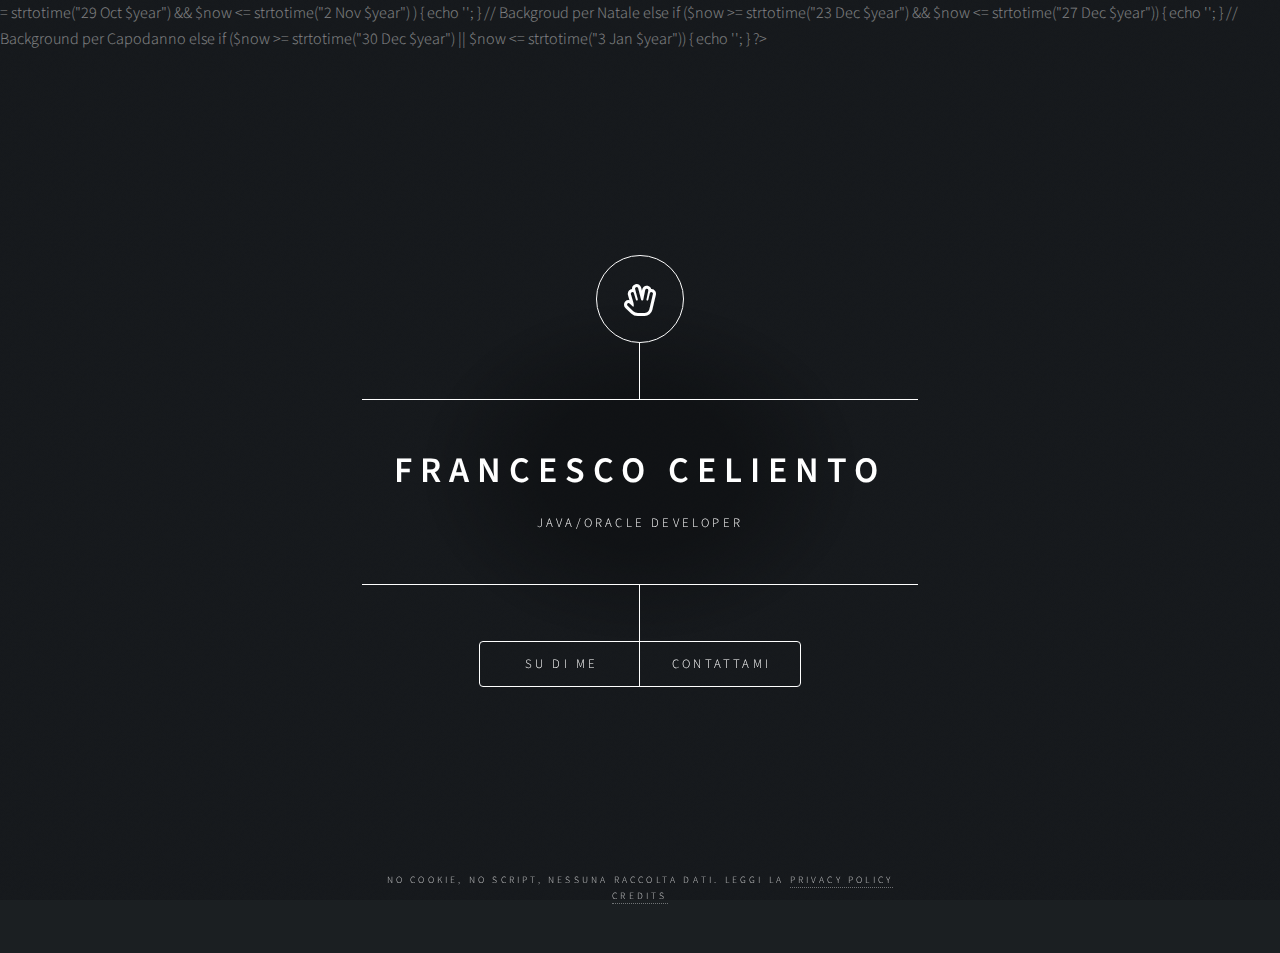
==== commit 4e3b48f7: "Update index.html" ====
--- a/index.html
+++ b/index.html
@@ -11,7 +11,7 @@
 		<meta name="viewport" content="width=device-width, initial-scale=1, user-scalable=no" />
 		
 		<meta property="og:title" content="Francesco Celiento - Java/Oracle developer" />
-		<meta property="og:type" content="article" />
+		<meta property="og:type" content="website" />
 		<meta property="og:image" content="images/occupazione.jpg" />
 		<meta property="og:url" content="https://www.francescoceliento.com" />
 		<meta property="og:site_name" content="Francesco Celiento - Java/Oracle developer" />
@@ -21,6 +21,27 @@
 		<link rel="stylesheet" href="assets/css/main.css" />
 		<link rel="icon" href="favicon.png" sizes="32x32" />
 		<noscript><link rel="stylesheet" href="assets/css/noscript.css" /></noscript>
+		<?php
+		date_default_timezone_set('Europe/Rome');
+		$year=date('Y');
+		if (isset($_GET['time'])) {
+			$now = strtotime($_GET['time']." $year");
+		} else {
+			$now=time();
+		}
+		//Background per Halloween
+		if ($now >= strtotime("29 Oct $year") && $now <= strtotime("2 Nov $year") ) {
+			echo '<style>#bg:after { background-image: url("../../images/bghalloween.jpg"); }</style>';
+		}
+		// Backgroud per Natale
+		else if ($now >= strtotime("23 Dec $year") && $now <= strtotime("27 Dec $year")) {
+			echo '<style>#bg:after { background-image: url("../../images/bgchristmas.jpg"); }</style>';
+		}
+		// Background per Capodanno
+		else if ($now >= strtotime("30 Dec $year") || $now <= strtotime("3 Jan $year")) {
+			echo '<style>#bg:after { background-image: url("../../images/bghappynewyear.jpg"); }</style>';
+		}
+		?>
 	</head>
 	<body class="is-preload">
 
@@ -41,7 +62,7 @@
 						<nav>
 							<ul>
 								<li><a href="#aboutme">Su di me</a></li>
-								<li><a href="#work">Occupazione</a></li>
+								<!--<li><a href="#work">Occupazione</a></li>-->
 								<!--<li><a href="#project">Progetti</a></li>-->
 								<!--<li><a href="#contributions">Contributi</a></li>-->
 								<li><a href="#contact">Contattami</a></li>
@@ -153,7 +174,7 @@
 							</article>
 
 						<!-- Work -->
-							<article id="work">
+							<!--<article id="work">
 								<h2 class="major">Il mio lavoro</h2>
 								<span class="image main"><img src="images/occupazione.jpg" alt="" /></span>
 								<table>
@@ -184,7 +205,7 @@
 										</tr>
 									</tbody>
 								</table>
-							</article>
+							</article>-->
 
 						<!-- Project -->
 						<!-- INIZIO PROGETTI TEMPORANEAMENTE DISABILITATI
@@ -376,8 +397,12 @@
 								
 								<section>
 									<h3 class="major">Foto</h3>
+									<p>Immagine in Su di me: <a href="https://www.pexels.com/it-it/foto/matita-nera-su-carta-bianca-68562/" target="_blank">Foto di Miguel Á. Padriñán da Pexels</a></p>
 									<p>Immagine di sfondo: <a href="https://www.pexels.com/it-it/foto/montagna-innevata-sotto-il-cielo-limpido-1054218/" target="_blank">Foto di Stephan Seeber da Pexels</a></p>
-									<p>Immagine in Su di me: <a href="https://www.pexels.com/it-it/foto/matita-nera-su-carta-bianca-68562/" target="_blank">Foto di Miguel Á. Padriñán</a></p>
+									<!--<p>Immagine in Occupazione: <a href="https://www.pexels.com/it-it/foto/uomo-in-camicia-nera-che-si-siede-davanti-al-computer-3861959/" target="_blank">Foto di ThisIsEngineering da Pexels</a></p>-->
+									<p>Immagine di sfondo di Buon Natale: <a href="https://www.pexels.com/it-it/foto/pallina-di-natale-d-oro-246351/" target="_blank">Foto di Valeria Vinnik da Pexels</a></p>
+									<p>Immagine di sfondo di Buon Anno: <a href="https://www.pexels.com/it-it/foto/scritto-a-mano-mano-tenendo-oro-6149121/" target="_blank">Foto di olia danilevich da Pexels</a></p>
+									<p>Immagine di sfondo di Buon Halloween: <a href="https://www.pexels.com/it-it/foto/due-lampade-jack-o-lantern-619418/" target="_blank">Foto di Toni Cuenca da Pexels</a></p>
 								</section>
 							</article>
 
